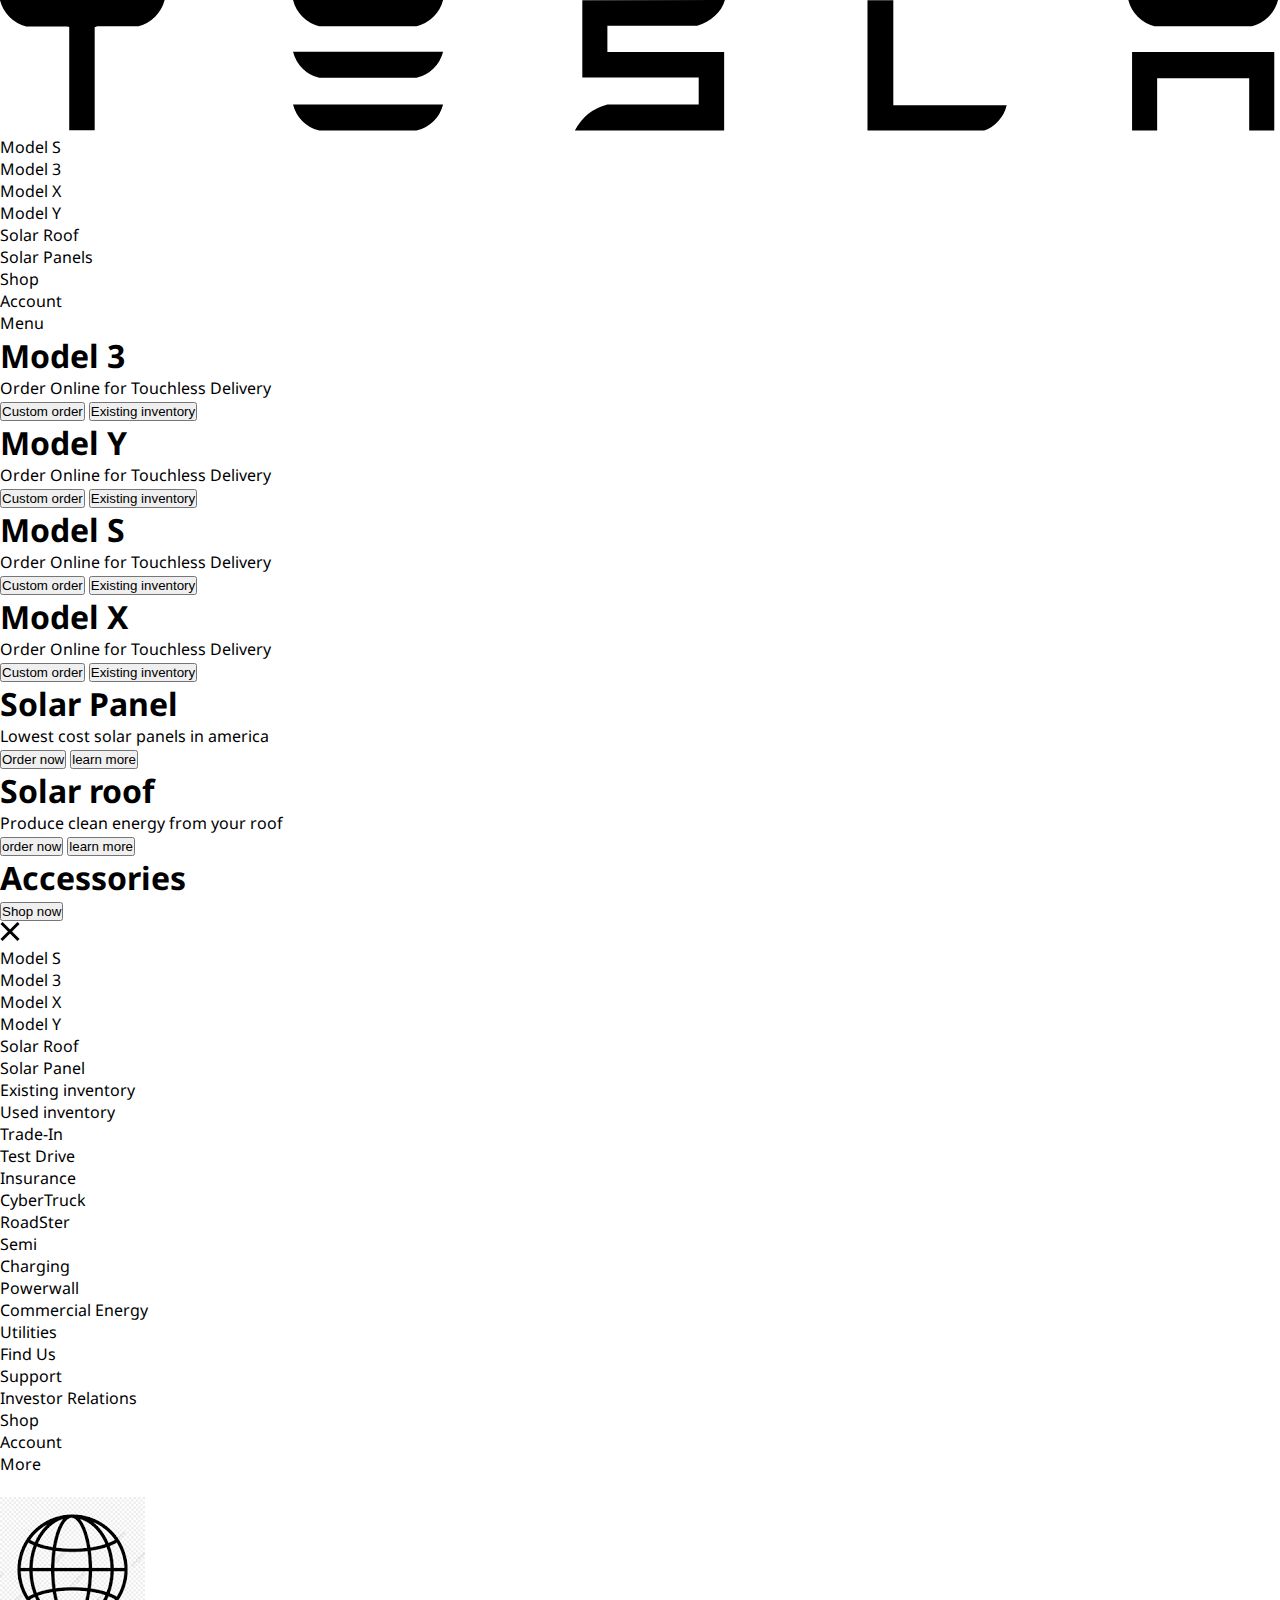
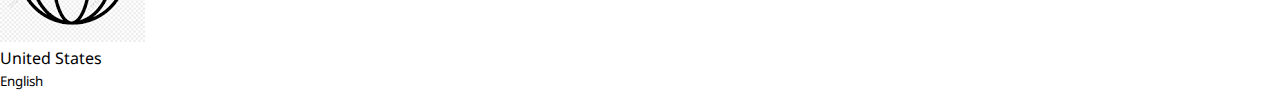
==== index.html @ 88a49493 "updated to include model s anchor tag and webpage" ====
<!DOCTYPE html>
<html lang="en">
<head>
    <meta charset="UTF-8">
    <meta http-equiv="X-UA-Compatible" content="IE=edge">
    <meta name="viewport" content="width=device-width, initial-scale=1.0">
    <link rel="icon" type="image/jpeg" sizes="32x32" href="./images/download.jpeg">
    <link rel="stylesheet" href="style.css">
    <title>Telsa Clone</title>
</head>
<body>
    <article class="container">
        <header class="navContainer">
            <svg viewBox="0 0 342 35" xmlns="http://www.w3.org/2000/svg"><path d="M0 .1a9.7 9.7 0 007 7h11l.5.1v27.6h6.8V7.3L26 7h11a9.8 9.8 0 007-7H0zm238.6 0h-6.8v34.8H263a9.7 9.7 0 006-6.8h-30.3V0zm-52.3 6.8c3.6-1 6.6-3.8 7.4-6.9l-38.1.1v20.6h31.1v7.2h-24.4a13.6 13.6 0 00-8.7 7h39.9v-21h-31.2v-7h24zm116.2 28h6.7v-14h24.6v14h6.7v-21h-38zM85.3 7h26a9.6 9.6 0 007.1-7H78.3a9.6 9.6 0 007 7zm0 13.8h26a9.6 9.6 0 007.1-7H78.3a9.6 9.6 0 007 7zm0 14.1h26a9.6 9.6 0 007.1-7H78.3a9.6 9.6 0 007 7zM308.5 7h26a9.6 9.6 0 007-7h-40a9.6 9.6 0 007 7z" fill="currentColor"></path></svg>
            <ul class="centerNav">
                <li class="forDesktop"><a href="indexModels.html">Model S</a></li>
                <li class="forDesktop"><a href="">Model 3</a></li>
                <li class="forDesktop"><a href="">Model X</a></li>
                <li class="forDesktop"><a href="">Model Y</a></li>
                <li class="forDesktop"><a href="">Solar Roof</a></li>
                <li class="forDesktop"><a href="">Solar Panels</a></li>
            </ul>
            <ul class="lastNav">
                <li class="forDesktop"><a href="">Shop</a></li>
                <li class="forDesktop"><a href="">Account</a></li>
                <li class="navLast">Menu</li>
            </ul>
        </header>
        <main class="sectionContainer">
            <section class="bg bg-model-3">
                <h1>Model 3</h1>
                <p>Order Online for <a href="delivery">Touchless Delivery</a></p>
                <dvi class="buttonSection">
                    <a href="order"><button class="firstBtn">Custom order</button></a>
                    <a href="inventory"><button>Existing inventory</button></a>
                </dvi>
            </section>
            <section class="bg bg-model-y">
                <h1>Model Y</h1>
                <p>Order Online for <a href="delivery">Touchless Delivery</a></p>
                <dvi class="buttonSection">
                    <a href="order"><button class="firstBtn">Custom order</button></a>
                    <a href="inventory"><button>Existing inventory</button></a>
                </dvi>
            </section>
            <section class="bg bg-model-s">
                <h1>Model S</h1>
                <p>Order Online for <a href="delivery">Touchless Delivery</a></p>
                <dvi class="buttonSection">
                    <a href="order"><button class="firstBtn">Custom order</button></a>
                    <a href="inventory"><button>Existing inventory</button></a>
                </dvi>
            </section>
            <section class="bg bg-model-x">
                <h1>Model X</h1>
                <p>Order Online for <a href="delivery">Touchless Delivery</a></p>
                <dvi class="buttonSection">
                    <a href="order"><button class="firstBtn">Custom order</button></a>
                    <a href="inventory"><button>Existing inventory</button></a>
                </dvi>
            </section>
            <section class="bg bg-4">
                <h1>Solar Panel</h1>
                <p>Lowest cost solar panels in america</p>
                <dvi class="buttonSection">
                    <a href="order"><button class="firstBtn">Order now</button></a>
                    <a href="inventory"><button>learn more</button></a>
                </dvi>
            </section>
            <section class="bg bg-5">
                <h1>Solar roof </h1>
                <p>Produce clean energy from your roof</p>
                <dvi class="buttonSection">
                    <a href="order"><button class="firstBtn">order now</button></a>
                    <a href="inventory"><button>learn more</button></a>
                </dvi>
            </section>
            <section class="bg bg-6">
                <h1>Accessories</h1>
                <dvi class="buttonSection">
                    <a href="inventory"><button>Shop now</button></a>
                </dvi>
            </section>
        </main>
        <div class="modal">
            <main>
                <div class="svgContainer">
                    <svg class="close" xmlns="http://www.w3.org/2000/svg" width="20" height="21"><g fill="black" fill-rule="evenodd"><path d="M2.575.954l16.97 16.97-2.12 2.122L.455 3.076z"/><path d="M.454 17.925L17.424.955l2.122 2.12-16.97 16.97z"/></g></svg>
                </div>
                
                <ul>
                    <li class="forMobile"><a href="">Model S</a></li>
                    <li class="forMobile"><a href="">Model 3</a></li>
                    <li class="forMobile"><a href="">Model X</a></li>
                    <li class="forMobile"><a href="">Model Y</a></li>
                    <li class="forMobile"><a href="">Solar Roof</a></li>
                    <li class="forMobile"><a href="">Solar Panel</a></li>
                    <li><a href="">Existing inventory</a></li>
                    <li><a href="">Used inventory</a></li>
                    <li><a href="">Trade-In</a></li>
                    <li><a href="">Test Drive</a></li>
                    <li><a href="">Insurance</a></li>
                    <li><a href="">CyberTruck</a></li>
                    <li><a href="">RoadSter</a></li>
                    <li><a href="">Semi</a></li>
                    <li><a href="">Charging</a></li>
                    <li><a href="">Powerwall</a></li>
                    <li><a href="">Commercial Energy</a></li>
                    <li><a href="">Utilities</a></li>
                    <li><a href="">Find Us</a></li>
                    <li><a href="">Support</a></li>
                    <li><a href="">Investor Relations</a></li>
                    <li class="forMobile"><a href="">Shop</a></li>
                    <li class="forMobile"><a href="">Account</a></li>
                    <li class="forMobile"><p>More</p><img src="" alt=""></li>
                    <li>
                        <a href="">
                            <img src="images/download (1).png" alt="globe">
                        </a>
                        <div>
                            <p>United States</p>
                            <small>English</small>
                        </div>
                    </li>
                </ul>
            </main>
        </div>
    </article>
    <script src="script.js"></script>
</body>
</html>
---- style.css ----
@import url('https://fonts.googleapis.com/css2?family=Alata&family=Amatic+SC:wght@400;700&family=Bai+Jamjuree:wght@400;600&family=Barlow+Semi+Condensed:wght@600;700&family=Barlow:wght@400;600&family=Be+Vietnam+Pro:wght@400;500;700&family=Big+Shoulders+Display:wght@700&family=Commissioner:wght@400;500;700&family=Fraunces:opsz,wght@9..144,700;9..144,900&family=Inter:wght@300;400;500;700&family=Josefin+Sans:wght@300;400;700&family=Karla:wght@400;700&family=Kumbh+Sans:wght@400;700&family=League+Spartan:wght@500;600;700&family=Lexend+Deca&family=Manrope:wght@500;600;700;800&family=Noto+Sans:wght@400;500;600;700&family=Open+Sans:wght@400;700&family=Outfit:wght@400;700;800&family=Overpass:wght@300;600&family=Poppins:wght@500;700&family=Public+Sans:wght@300;400;700&family=Raleway:wght@400;700&family=Red+Hat+Display:wght@500;700;900&family=Rubik:ital,wght@0,300;0,400;0,500;0,700;1,400&family=Space+Mono:wght@700&family=Ubuntu:wght@400;500;700&display=swap');
:root{
    --primary:rgb(36, 36, 36);
    --secondary:white;
    --tertiary:black;
    --bg:rgba(211, 211, 211, 0.72);
}
*{
    margin:0;
    padding: 0;
    box-sizing: border-box;
    /* overflow-y: hidden; */
}
a{
    text-decoration: none;
    color:var(--tertiary);
}
.container{
    margin: 0% auto;
    position: relative;
    font-family: 'Noto Sans', sans-serif;
    /* font-family: Gotham; */
}
li{
    list-style-type: none;
}
@media screen and (min-width:300px) and (max-width:1100px){
    .navContainer{
        display:flex;
        position: fixed;
        z-index: 3;
        width:100%;
        justify-content: space-between;
        align-items: center;
        flex-wrap: wrap;
        padding:20px;
    }
    .forDesktop{
        display: none;
    }
    .navContainer svg{
        width:120px;
    }
    ul li{
        font-weight: 600;
        padding:5px 10px;
        border-radius: 15px;
        margin:0 10px 0 0;
    }
    ul li:hover{
        background-color: var(--bg);
    }
    section{
        text-align: center;
        height: 100vh;
        padding:70px 0 0;
        position: relative;
        background-position: center;
        background-size: cover;
    }
    section h1{
        font-size: 40px;
        margin:10px;
    }
    section p{
        font-size: 19px;
    }
    section p a{
        border-bottom: 1px solid black;
    }
    .buttonSection{
        position: absolute;
        left:5%;
        width:90%;
        bottom: 70px;
        /* border:2px solid black; */
    }
    .bg-6 .buttonSection:last-child{
        width:60%;
    }
    .buttonSection button{
        font-size: 13px;
        font-weight: 700;
        text-transform: uppercase;
        padding: 15px;
        width:100%;
        margin:10px 0;
        border-radius: 50px;
        border:none;
        outline: none;
        color:var(--primary);
    }
    .buttonSection .firstBtn{
        background-color:var(--primary);
        color:white;
        animation: slideFromCenterLeft  linear 3s alternate;
    }
    .bg-model-3{
        background-image: url(images/M3-Homepage-Mobile-LHD.jpeg);
    }
    .bg-model-y{
        background-image: url(images/mobile2.jpeg);
    }
    .bg-model-s{
        background-image: url(images/Homepage-Model-S-Mobile-LHD.jpeg);
    }
    .bg-model-x{
        background-image: url(images/Homepage-Model-X-Mobile-LHD.jpeg);
    }
    .bg-4{
        background-image: url(images/_25-HP-SolarPanels-M.jpeg);
    }
    .bg-5{
        background-image: url(images/Homepage-SolarRoof-Mobile-Global.webp);
    }
    .bg-6{
        background-image: url(images/chargerm.jpeg);
        padding:70px 0 0;
    }
    .bg-6 .buttonSection{
        /* border:2px solid black; */
        left:25%;
        width:100%;
    }
    .modal{
        display: none;
        position: fixed;
        top:0;
        height: 100vh;
        width:100%;
        background-color: var(--primary);
        border:2px solid green;
        z-index:4;
    }
    .modal main{
        position: fixed;
        top:-20px;
        right:0px;
        scroll-behavior: smooth;
        overflow-y:scroll;
        height: 105vh;
        /* border:2px solid var(--tertiary); */
        background-color: var(--secondary);
        width:300px;
        padding:120px 15px 30px 30px;
    }
    .modal main .svgContainer{
        position: fixed;
        top:0;
        width:260px;
        height:100px;
        /* padding:0 0 0 20px; */
        /* border:2px solid black; */
        background-color: var(--secondary);
    }
    .modal main svg{
        position: absolute;
        right:10px;
        bottom: 45px;
        padding:0;
        /* border:2px solid black; */
        width:auto;
    }
    .modal .tds-icon{
        width:100px;
    }
    .modal li{
        margin:10px 0px;
        list-style: none;
    }
    .modal li:last-child{
        display: flex;
        justify-content:left;
        align-items: flex-start;
    }
    .modal li img{
        width:30px;
        margin: 0 10px 0 0;
    }
}
/* @media screen and (min-width:400px) {
    .modal main .svgContainer{
        width:60%;
    }
} */
/* @media screen and (min-width:500px) {
    .modal main .svgContainer{
        width:37%;
    }
}
@media screen and (min-width:700px) {
    .modal main .svgContainer{
        width:250px;
        border:2px solid black;
    }
} */
@media screen and (min-width:1300px) {
.navContainer{
    display: flex;
    justify-content: space-between;
    align-items: center;
    padding:20px 50px;
    position: fixed;
    width:100%;
    z-index: 3;
}
svg{
    width:10%;
}
ul li{
    list-style: none;
    border-radius: 15px;
    transition: background-color .2s ease-in;
    padding:7px 10px;
    font-weight: 600;
    cursor: pointer;
}
ul li a{
    margin:0 5px;
}
ul li:hover{
    background-color: var(--bg);
}
.centerNav{
    display: flex;
    justify-content: space-between;
    align-items: center;
}
.lastNav{
    display: flex;
    position: relative;
}
.lastNav li{
    margin:0 10px;
}


/* SECTIONS */
section{
    height:100vh;
    position: relative;
    top:0px;
    text-align: center;
    background-size: cover;
    background-repeat: no-repeat;
    width:100%;
    padding:50px 0 0;
    background-position: center;
}
.forMobile{
    display: none;
}

.bg-model-3{
    background-image: url(images/M3-Homepage-Desktop-LHD.jpeg);
}
.bg-model-y{
    background-image: url(images/Desktop-ModelY.jpeg);
}
.bg-model-s{
    background-image: url(images/Homepage-Model-S-Desktop-LHD.jpeg.crdownload);
}
.bg-model-x{
    background-image: url(images/Homepage-Model-X-Desktop-LHD.jpeg);
}
.bg-4{
    background-image: url(images/_25-HP-SolarPanels-D.jpeg);
}
.bg-5{
    background-image: url(images/Homepage-SolarRoof-Desktop-Global);
}
.bg-6{
    background-image: url(images/chargert.jpeg);
    padding:70px 0 0;
}
section h1{
    font-size: 40px;
    margin:10px 0 15px;
    animation: slideFromCenter linear 2s alternate;
}
section p{
    font-size: 20px;
    margin:0 0 10px;
    animation: slideFromCenter  linear 2.5s alternate;
}
section p a{
    text-decoration: none;
    border-bottom: 1px solid var(--tertiary);
    color:var(--tertiary);
}
section .buttonSection{
    position: absolute;
    bottom: 15%;
    left:30%;
    display: flex;
    justify-content: center;
    align-items: center;
}
section .buttonSection button{
    padding:15px  50px;
    /* width:100%; */
    font-size: 14px;
    text-transform: uppercase;
    border-radius: 50px;
    border:none;
    outline: none;
    color:var(--primary);
    font-weight: 700;
    letter-spacing: .1rem;
    cursor: pointer;
    animation: slideFromCenterRight  linear 3s alternate;
}
section .buttonSection .firstBtn{
    padding:15px 80px;
    margin:0 20px 0 0;
    background-color:var(--primary);
    color:white;
    animation: slideFromCenterLeft  linear 3s alternate;
}
.bg-6 .buttonSection{
    left:40%;
    bottom: 22%;
    /* border:2px solid black; */
}
.bg-6 .buttonSection button{
    background-color: var(--tertiary);
    color: var(--secondary);
    width:150%;
}
/* MODAL  */
.modal{
    display: none;
    position: fixed;
    top:0;
    right:0;
    background-color: rgba(0, 0, 0, 0.679);
    width:100%;
    height: 100vh;
    z-index: 4;
}
.modal main{
    position: fixed;
    top:-20px;
    right:0px;
    scroll-behavior: smooth;
    overflow-y:scroll;
    height: 110vh;
    /* border:2px solid var(--tertiary); */
    background-color: var(--secondary);
    width:300px;
    padding:120px 10px 30px;
}
.modal main .svgContainer{
    position: fixed;
    top:0;
    width:20%;
    height:100px;
    /* border:2px solid black; */
    background-color: var(--secondary);
}
.modal main svg{
    position: absolute;
    right:10px;
    bottom: 45px;
    padding:0;
    /* border:2px solid black; */
    width:auto;
}
.modal .tds-icon{
    width:100px;
}
.modal li{
    margin:10px 0px;
}
.modal li:last-child{
    display: flex;
    justify-content:left;
    align-items: flex-start;
}
.modal li img{
    width:30px;
    margin: 0 10px 0 0;
}

    /* ANIMATION */
@keyframes slideFromCenter{
    0%{
        position: relative;
        top:200px;
    }
    100%{
        position: relative;
        top:0px;
    }
}


@keyframes slideFromCenterLeft {
    0%{
        position: relative;
        left:-100px;
    }
    100%{
        position: relative;
        left:0;
    }
}

@keyframes slideFromCenterRight {
    0%{
        position: relative;
        left:100px;
    }
    100%{
        position: relative;
        left:0;
    }
}

/* CLASSLIST    */

.blurOnMenu{
    filter:blur(2px)
}

}
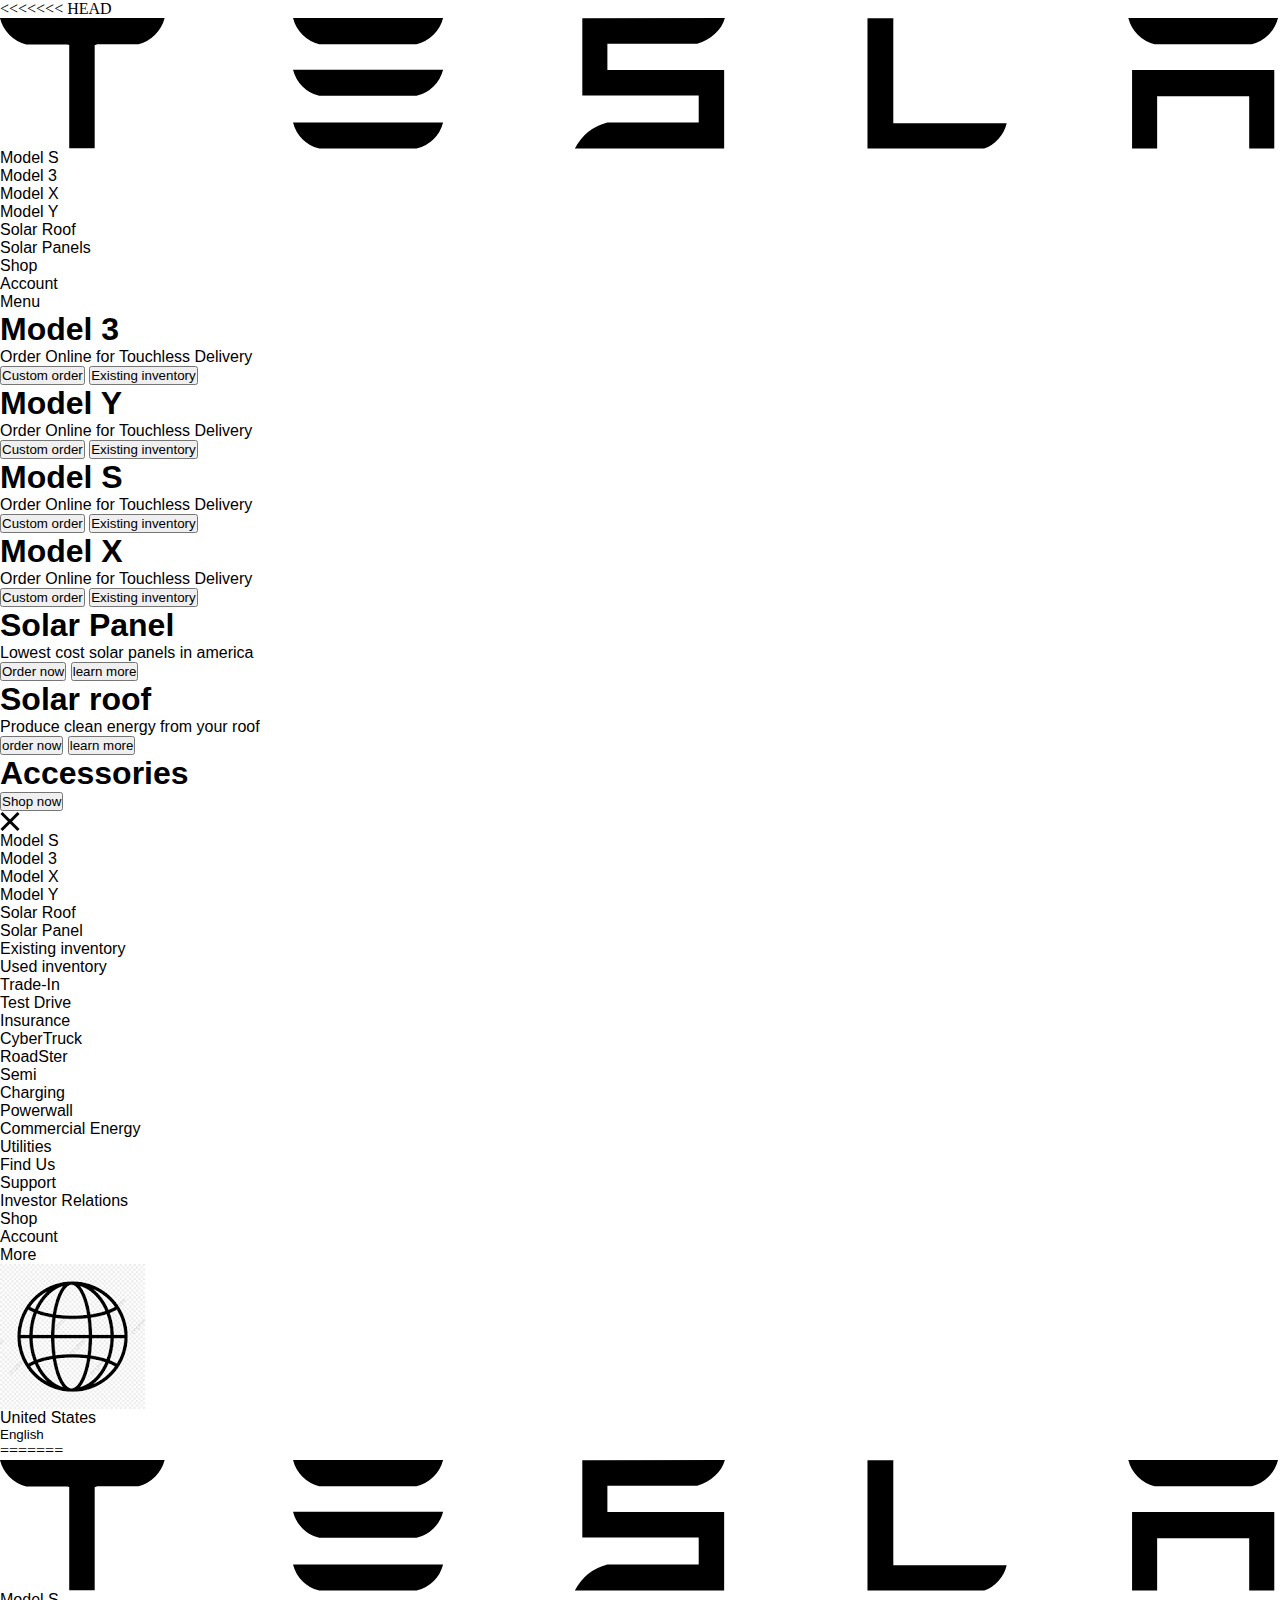
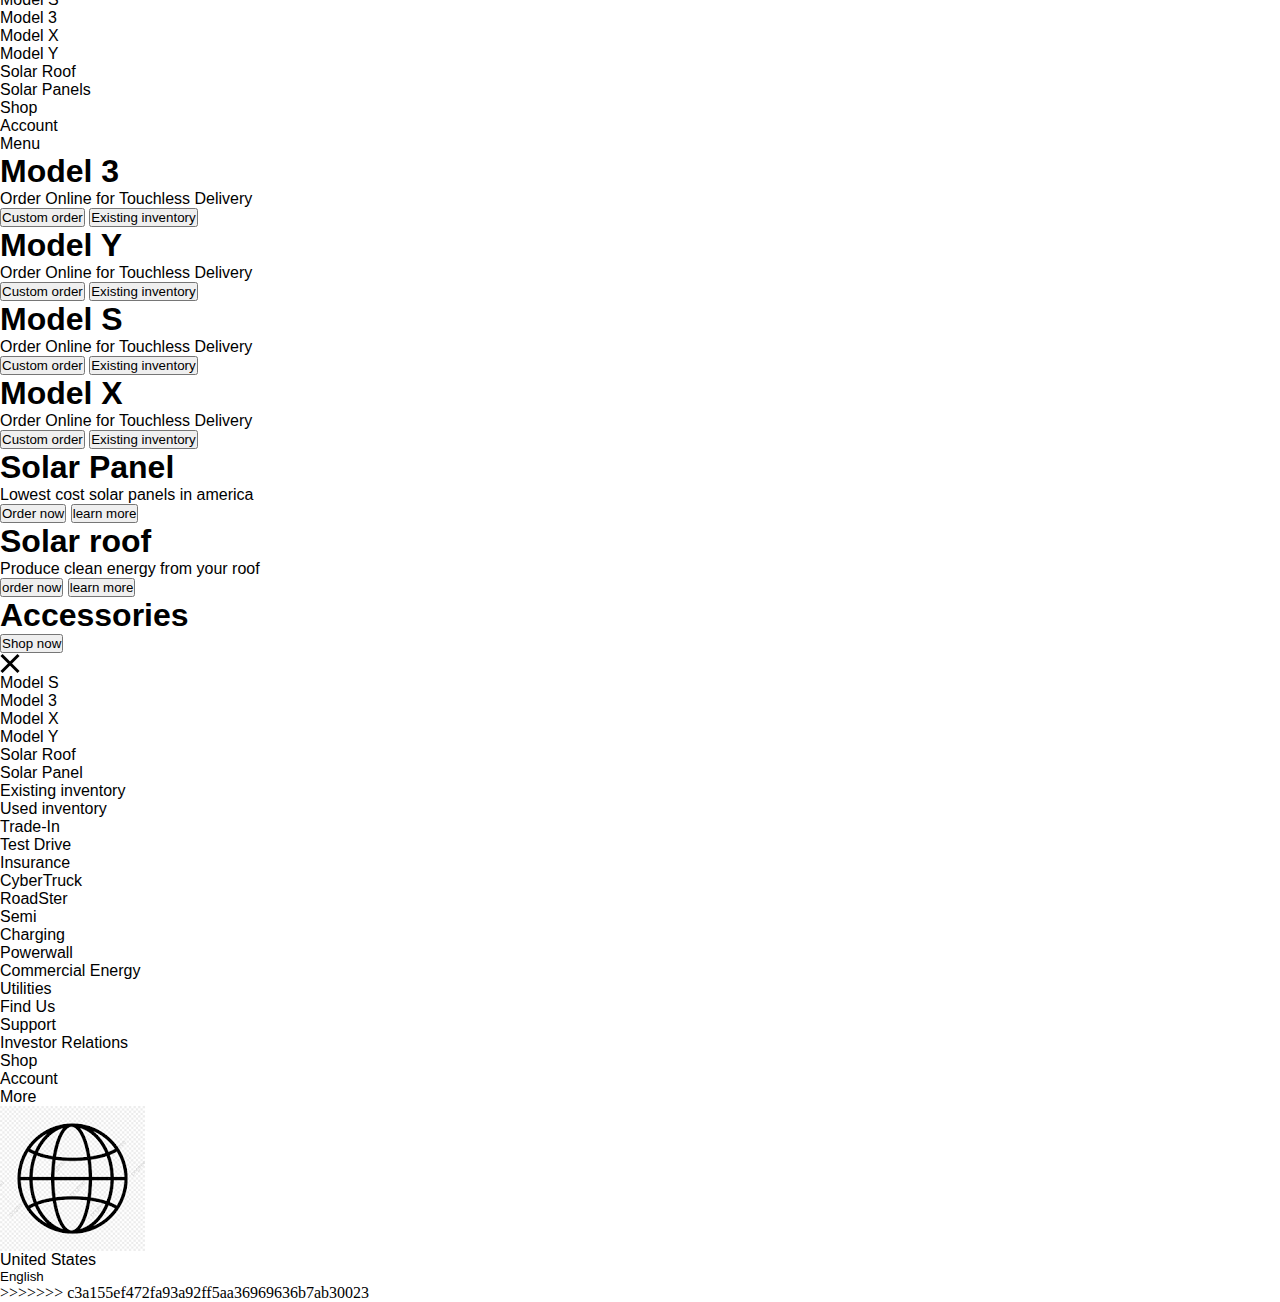
==== commit 2c06a53f: "Merge branch 'master' of https://github.com/Ericchuk/telsa-clone" ====
--- a/index.html
+++ b/index.html
@@ -1,3 +1,4 @@
+<<<<<<< HEAD
 <!DOCTYPE html>
 <html lang="en">
 <head>
@@ -89,7 +90,7 @@
                 </div>
                 
                 <ul>
-                    <li class="forMobile"><a href="">Model S</a></li>
+                    <li class="forMobile"><a href="indexModels.html">Model S</a></li>
                     <li class="forMobile"><a href="">Model 3</a></li>
                     <li class="forMobile"><a href="">Model X</a></li>
                     <li class="forMobile"><a href="">Model Y</a></li>
@@ -128,4 +129,136 @@
     </article>
     <script src="script.js"></script>
 </body>
+=======
+<!DOCTYPE html>
+<html lang="en">
+<head>
+    <meta charset="UTF-8">
+    <meta http-equiv="X-UA-Compatible" content="IE=edge">
+    <meta name="viewport" content="width=device-width, initial-scale=1.0">
+    <link rel="icon" type="image/jpeg" sizes="32x32" href="./images/download.jpeg">
+    <link rel="stylesheet" href="style.css">
+    <title>Telsa Clone</title>
+</head>
+<body>
+    <article class="container">
+        <header class="navContainer">
+            <svg viewBox="0 0 342 35" xmlns="http://www.w3.org/2000/svg"><path d="M0 .1a9.7 9.7 0 007 7h11l.5.1v27.6h6.8V7.3L26 7h11a9.8 9.8 0 007-7H0zm238.6 0h-6.8v34.8H263a9.7 9.7 0 006-6.8h-30.3V0zm-52.3 6.8c3.6-1 6.6-3.8 7.4-6.9l-38.1.1v20.6h31.1v7.2h-24.4a13.6 13.6 0 00-8.7 7h39.9v-21h-31.2v-7h24zm116.2 28h6.7v-14h24.6v14h6.7v-21h-38zM85.3 7h26a9.6 9.6 0 007.1-7H78.3a9.6 9.6 0 007 7zm0 13.8h26a9.6 9.6 0 007.1-7H78.3a9.6 9.6 0 007 7zm0 14.1h26a9.6 9.6 0 007.1-7H78.3a9.6 9.6 0 007 7zM308.5 7h26a9.6 9.6 0 007-7h-40a9.6 9.6 0 007 7z" fill="currentColor"></path></svg>
+            <ul class="centerNav">
+                <li class="forDesktop"><a href="indexModels.html">Model S</a></li>
+                <li class="forDesktop"><a href="">Model 3</a></li>
+                <li class="forDesktop"><a href="">Model X</a></li>
+                <li class="forDesktop"><a href="">Model Y</a></li>
+                <li class="forDesktop"><a href="">Solar Roof</a></li>
+                <li class="forDesktop"><a href="">Solar Panels</a></li>
+            </ul>
+            <ul class="lastNav">
+                <li class="forDesktop"><a href="">Shop</a></li>
+                <li class="forDesktop"><a href="">Account</a></li>
+                <li class="navLast">Menu</li>
+            </ul>
+        </header>
+        <main class="sectionContainer">
+            <section class="bg bg-model-3">
+                <h1>Model 3</h1>
+                <p>Order Online for <a href="delivery">Touchless Delivery</a></p>
+                <dvi class="buttonSection">
+                    <a href="order"><button class="firstBtn">Custom order</button></a>
+                    <a href="inventory"><button>Existing inventory</button></a>
+                </dvi>
+            </section>
+            <section class="bg bg-model-y">
+                <h1>Model Y</h1>
+                <p>Order Online for <a href="delivery">Touchless Delivery</a></p>
+                <dvi class="buttonSection">
+                    <a href="order"><button class="firstBtn">Custom order</button></a>
+                    <a href="inventory"><button>Existing inventory</button></a>
+                </dvi>
+            </section>
+            <section class="bg bg-model-s">
+                <h1>Model S</h1>
+                <p>Order Online for <a href="delivery">Touchless Delivery</a></p>
+                <dvi class="buttonSection">
+                    <a href="order"><button class="firstBtn">Custom order</button></a>
+                    <a href="inventory"><button>Existing inventory</button></a>
+                </dvi>
+            </section>
+            <section class="bg bg-model-x">
+                <h1>Model X</h1>
+                <p>Order Online for <a href="delivery">Touchless Delivery</a></p>
+                <dvi class="buttonSection">
+                    <a href="order"><button class="firstBtn">Custom order</button></a>
+                    <a href="inventory"><button>Existing inventory</button></a>
+                </dvi>
+            </section>
+            <section class="bg bg-4">
+                <h1>Solar Panel</h1>
+                <p>Lowest cost solar panels in america</p>
+                <dvi class="buttonSection">
+                    <a href="order"><button class="firstBtn">Order now</button></a>
+                    <a href="inventory"><button>learn more</button></a>
+                </dvi>
+            </section>
+            <section class="bg bg-5">
+                <h1>Solar roof </h1>
+                <p>Produce clean energy from your roof</p>
+                <dvi class="buttonSection">
+                    <a href="order"><button class="firstBtn">order now</button></a>
+                    <a href="inventory"><button>learn more</button></a>
+                </dvi>
+            </section>
+            <section class="bg bg-6">
+                <h1>Accessories</h1>
+                <dvi class="buttonSection">
+                    <a href="inventory"><button>Shop now</button></a>
+                </dvi>
+            </section>
+        </main>
+        <div class="modal">
+            <main>
+                <div class="svgContainer">
+                    <svg class="close" xmlns="http://www.w3.org/2000/svg" width="20" height="21"><g fill="black" fill-rule="evenodd"><path d="M2.575.954l16.97 16.97-2.12 2.122L.455 3.076z"/><path d="M.454 17.925L17.424.955l2.122 2.12-16.97 16.97z"/></g></svg>
+                </div>
+                
+                <ul>
+                    <li class="forMobile"><a href="indexModels.html">Model S</a></li>
+                    <li class="forMobile"><a href="">Model 3</a></li>
+                    <li class="forMobile"><a href="">Model X</a></li>
+                    <li class="forMobile"><a href="">Model Y</a></li>
+                    <li class="forMobile"><a href="">Solar Roof</a></li>
+                    <li class="forMobile"><a href="">Solar Panel</a></li>
+                    <li><a href="">Existing inventory</a></li>
+                    <li><a href="">Used inventory</a></li>
+                    <li><a href="">Trade-In</a></li>
+                    <li><a href="">Test Drive</a></li>
+                    <li><a href="">Insurance</a></li>
+                    <li><a href="">CyberTruck</a></li>
+                    <li><a href="">RoadSter</a></li>
+                    <li><a href="">Semi</a></li>
+                    <li><a href="">Charging</a></li>
+                    <li><a href="">Powerwall</a></li>
+                    <li><a href="">Commercial Energy</a></li>
+                    <li><a href="">Utilities</a></li>
+                    <li><a href="">Find Us</a></li>
+                    <li><a href="">Support</a></li>
+                    <li><a href="">Investor Relations</a></li>
+                    <li class="forMobile"><a href="">Shop</a></li>
+                    <li class="forMobile"><a href="">Account</a></li>
+                    <li class="forMobile"><p>More</p><img src="" alt=""></li>
+                    <li>
+                        <a href="">
+                            <img src="images/download (1).png" alt="globe">
+                        </a>
+                        <div>
+                            <p>United States</p>
+                            <small>English</small>
+                        </div>
+                    </li>
+                </ul>
+            </main>
+        </div>
+    </article>
+    <script src="script.js"></script>
+</body>
+>>>>>>> c3a155ef472fa93a92ff5aa36969636b7ab30023
 </html>--- a/style.css
+++ b/style.css
@@ -1,3 +1,4 @@
+<<<<<<< HEAD
 @import url('https://fonts.googleapis.com/css2?family=Alata&family=Amatic+SC:wght@400;700&family=Bai+Jamjuree:wght@400;600&family=Barlow+Semi+Condensed:wght@600;700&family=Barlow:wght@400;600&family=Be+Vietnam+Pro:wght@400;500;700&family=Big+Shoulders+Display:wght@700&family=Commissioner:wght@400;500;700&family=Fraunces:opsz,wght@9..144,700;9..144,900&family=Inter:wght@300;400;500;700&family=Josefin+Sans:wght@300;400;700&family=Karla:wght@400;700&family=Kumbh+Sans:wght@400;700&family=League+Spartan:wght@500;600;700&family=Lexend+Deca&family=Manrope:wght@500;600;700;800&family=Noto+Sans:wght@400;500;600;700&family=Open+Sans:wght@400;700&family=Outfit:wght@400;700;800&family=Overpass:wght@300;600&family=Poppins:wght@500;700&family=Public+Sans:wght@300;400;700&family=Raleway:wght@400;700&family=Red+Hat+Display:wght@500;700;900&family=Rubik:ital,wght@0,300;0,400;0,500;0,700;1,400&family=Space+Mono:wght@700&family=Ubuntu:wght@400;500;700&display=swap');
 :root{
     --primary:rgb(36, 36, 36);
@@ -423,4 +424,431 @@
     filter:blur(2px)
 }
 
+=======
+@import url('https://fonts.googleapis.com/css2?family=Alata&family=Amatic+SC:wght@400;700&family=Bai+Jamjuree:wght@400;600&family=Barlow+Semi+Condensed:wght@600;700&family=Barlow:wght@400;600&family=Be+Vietnam+Pro:wght@400;500;700&family=Big+Shoulders+Display:wght@700&family=Commissioner:wght@400;500;700&family=Fraunces:opsz,wght@9..144,700;9..144,900&family=Inter:wght@300;400;500;700&family=Josefin+Sans:wght@300;400;700&family=Karla:wght@400;700&family=Kumbh+Sans:wght@400;700&family=League+Spartan:wght@500;600;700&family=Lexend+Deca&family=Manrope:wght@500;600;700;800&family=Noto+Sans:wght@400;500;600;700&family=Open+Sans:wght@400;700&family=Outfit:wght@400;700;800&family=Overpass:wght@300;600&family=Poppins:wght@500;700&family=Public+Sans:wght@300;400;700&family=Raleway:wght@400;700&family=Red+Hat+Display:wght@500;700;900&family=Rubik:ital,wght@0,300;0,400;0,500;0,700;1,400&family=Space+Mono:wght@700&family=Ubuntu:wght@400;500;700&display=swap');
+:root{
+    --primary:rgb(36, 36, 36);
+    --secondary:white;
+    --tertiary:black;
+    --bg:rgba(211, 211, 211, 0.72);
+}
+*{
+    margin:0;
+    padding: 0;
+    box-sizing: border-box;
+    /* overflow-y: hidden; */
+}
+a{
+    text-decoration: none;
+    color:var(--tertiary);
+}
+.container{
+    margin: 0% auto;
+    position: relative;
+    font-family: 'Noto Sans', sans-serif;
+    /* font-family: Gotham; */
+}
+li{
+    list-style-type: none;
+}
+@media screen and (min-width:300px) and (max-width:1100px){
+    .navContainer{
+        display:flex;
+        position: fixed;
+        z-index: 3;
+        width:100%;
+        justify-content: space-between;
+        align-items: center;
+        flex-wrap: wrap;
+        padding:20px;
+    }
+    .forDesktop{
+        display: none;
+    }
+    .navContainer svg{
+        width:120px;
+    }
+    ul li{
+        font-weight: 600;
+        padding:5px 10px;
+        border-radius: 15px;
+        margin:0 10px 0 0;
+    }
+    ul li:hover{
+        background-color: var(--bg);
+    }
+    section{
+        text-align: center;
+        height: 100vh;
+        padding:70px 0 0;
+        position: relative;
+        background-position: center;
+        background-size: cover;
+    }
+    section h1{
+        font-size: 40px;
+        margin:10px;
+    }
+    section p{
+        font-size: 19px;
+    }
+    section p a{
+        border-bottom: 1px solid black;
+    }
+    .buttonSection{
+        position: absolute;
+        left:5%;
+        width:90%;
+        bottom: 70px;
+        /* border:2px solid black; */
+    }
+    .bg-6 .buttonSection:last-child{
+        width:60%;
+    }
+    .buttonSection button{
+        font-size: 13px;
+        font-weight: 700;
+        text-transform: uppercase;
+        padding: 15px;
+        width:100%;
+        margin:10px 0;
+        border-radius: 50px;
+        border:none;
+        outline: none;
+        color:var(--primary);
+    }
+    .buttonSection .firstBtn{
+        background-color:var(--primary);
+        color:white;
+        animation: slideFromCenterLeft  linear 3s alternate;
+    }
+    .bg-model-3{
+        background-image: url(images/M3-Homepage-Mobile-LHD.jpeg);
+    }
+    .bg-model-y{
+        background-image: url(images/mobile2.jpeg);
+    }
+    .bg-model-s{
+        background-image: url(images/Homepage-Model-S-Mobile-LHD.jpeg);
+    }
+    .bg-model-x{
+        background-image: url(images/Homepage-Model-X-Mobile-LHD.jpeg);
+    }
+    .bg-4{
+        background-image: url(images/_25-HP-SolarPanels-M.jpeg);
+    }
+    .bg-5{
+        background-image: url(images/Homepage-SolarRoof-Mobile-Global.webp);
+    }
+    .bg-6{
+        background-image: url(images/chargerm.jpeg);
+        padding:70px 0 0;
+    }
+    .bg-6 .buttonSection{
+        /* border:2px solid black; */
+        left:25%;
+        width:100%;
+    }
+    .modal{
+        display: none;
+        position: fixed;
+        top:0;
+        height: 100vh;
+        width:100%;
+        background-color: var(--primary);
+        border:2px solid green;
+        z-index:4;
+    }
+    .modal main{
+        position: fixed;
+        top:-20px;
+        right:0px;
+        scroll-behavior: smooth;
+        overflow-y:scroll;
+        height: 105vh;
+        /* border:2px solid var(--tertiary); */
+        background-color: var(--secondary);
+        width:300px;
+        padding:120px 15px 30px 30px;
+    }
+    .modal main .svgContainer{
+        position: fixed;
+        top:0;
+        width:260px;
+        height:100px;
+        /* padding:0 0 0 20px; */
+        /* border:2px solid black; */
+        background-color: var(--secondary);
+    }
+    .modal main svg{
+        position: absolute;
+        right:10px;
+        bottom: 45px;
+        padding:0;
+        /* border:2px solid black; */
+        width:auto;
+    }
+    .modal .tds-icon{
+        width:100px;
+    }
+    .modal li{
+        margin:10px 0px;
+        list-style: none;
+    }
+    .modal li:last-child{
+        display: flex;
+        justify-content:left;
+        align-items: flex-start;
+    }
+    .modal li img{
+        width:30px;
+        margin: 0 10px 0 0;
+    }
+}
+/* @media screen and (min-width:400px) {
+    .modal main .svgContainer{
+        width:60%;
+    }
+} */
+/* @media screen and (min-width:500px) {
+    .modal main .svgContainer{
+        width:37%;
+    }
+}
+@media screen and (min-width:700px) {
+    .modal main .svgContainer{
+        width:250px;
+        border:2px solid black;
+    }
+} */
+@media screen and (min-width:1300px) {
+.navContainer{
+    display: flex;
+    justify-content: space-between;
+    align-items: center;
+    padding:20px 50px;
+    position: fixed;
+    width:100%;
+    z-index: 3;
+}
+svg{
+    width:10%;
+}
+ul li{
+    list-style: none;
+    border-radius: 15px;
+    transition: background-color .2s ease-in;
+    padding:7px 10px;
+    font-weight: 600;
+    cursor: pointer;
+}
+ul li a{
+    margin:0 5px;
+}
+ul li:hover{
+    background-color: var(--bg);
+}
+.centerNav{
+    display: flex;
+    justify-content: space-between;
+    align-items: center;
+}
+.lastNav{
+    display: flex;
+    position: relative;
+}
+.lastNav li{
+    margin:0 10px;
+}
+
+
+/* SECTIONS */
+section{
+    height:100vh;
+    position: relative;
+    top:0px;
+    text-align: center;
+    background-size: cover;
+    background-repeat: no-repeat;
+    width:100%;
+    padding:50px 0 0;
+    background-position: center;
+}
+.forMobile{
+    display: none;
+}
+
+.bg-model-3{
+    background-image: url(images/M3-Homepage-Desktop-LHD.jpeg);
+}
+.bg-model-y{
+    background-image: url(images/Desktop-ModelY.jpeg);
+}
+.bg-model-s{
+    background-image: url(images/Homepage-Model-S-Desktop-LHD.jpeg.crdownload);
+}
+.bg-model-x{
+    background-image: url(images/Homepage-Model-X-Desktop-LHD.jpeg);
+}
+.bg-4{
+    background-image: url(images/_25-HP-SolarPanels-D.jpeg);
+}
+.bg-5{
+    background-image: url(images/Homepage-SolarRoof-Desktop-Global);
+}
+.bg-6{
+    background-image: url(images/chargert.jpeg);
+    padding:70px 0 0;
+}
+section h1{
+    font-size: 40px;
+    margin:10px 0 15px;
+    animation: slideFromCenter linear 2s alternate;
+}
+section p{
+    font-size: 20px;
+    margin:0 0 10px;
+    animation: slideFromCenter  linear 2.5s alternate;
+}
+section p a{
+    text-decoration: none;
+    border-bottom: 1px solid var(--tertiary);
+    color:var(--tertiary);
+}
+section .buttonSection{
+    position: absolute;
+    bottom: 15%;
+    left:30%;
+    display: flex;
+    justify-content: center;
+    align-items: center;
+}
+section .buttonSection button{
+    padding:15px  50px;
+    /* width:100%; */
+    font-size: 14px;
+    text-transform: uppercase;
+    border-radius: 50px;
+    border:none;
+    outline: none;
+    color:var(--primary);
+    font-weight: 700;
+    letter-spacing: .1rem;
+    cursor: pointer;
+    animation: slideFromCenterRight  linear 3s alternate;
+}
+section .buttonSection .firstBtn{
+    padding:15px 80px;
+    margin:0 20px 0 0;
+    background-color:var(--primary);
+    color:white;
+    animation: slideFromCenterLeft  linear 3s alternate;
+}
+.bg-6 .buttonSection{
+    left:40%;
+    bottom: 22%;
+    /* border:2px solid black; */
+}
+.bg-6 .buttonSection button{
+    background-color: var(--tertiary);
+    color: var(--secondary);
+    width:150%;
+}
+/* MODAL  */
+.modal{
+    display: none;
+    position: fixed;
+    top:0;
+    right:0;
+    background-color: rgba(0, 0, 0, 0.679);
+    width:100%;
+    height: 100vh;
+    z-index: 4;
+}
+.modal main{
+    position: fixed;
+    top:-20px;
+    right:0px;
+    scroll-behavior: smooth;
+    overflow-y:scroll;
+    height: 110vh;
+    /* border:2px solid var(--tertiary); */
+    background-color: var(--secondary);
+    width:300px;
+    padding:120px 10px 30px;
+}
+.modal main .svgContainer{
+    position: fixed;
+    top:0;
+    width:20%;
+    height:100px;
+    /* border:2px solid black; */
+    background-color: var(--secondary);
+}
+.modal main svg{
+    position: absolute;
+    right:10px;
+    bottom: 45px;
+    padding:0;
+    /* border:2px solid black; */
+    width:auto;
+}
+.modal .tds-icon{
+    width:100px;
+}
+.modal li{
+    margin:10px 0px;
+}
+.modal li:last-child{
+    display: flex;
+    justify-content:left;
+    align-items: flex-start;
+}
+.modal li img{
+    width:30px;
+    margin: 0 10px 0 0;
+}
+
+    /* ANIMATION */
+@keyframes slideFromCenter{
+    0%{
+        position: relative;
+        top:200px;
+    }
+    100%{
+        position: relative;
+        top:0px;
+    }
+}
+
+
+@keyframes slideFromCenterLeft {
+    0%{
+        position: relative;
+        left:-100px;
+    }
+    100%{
+        position: relative;
+        left:0;
+    }
+}
+
+@keyframes slideFromCenterRight {
+    0%{
+        position: relative;
+        left:100px;
+    }
+    100%{
+        position: relative;
+        left:0;
+    }
+}
+
+/* CLASSLIST    */
+
+.blurOnMenu{
+    filter:blur(2px)
+}
+
+>>>>>>> c3a155ef472fa93a92ff5aa36969636b7ab30023
 }--- a/style.css
+++ b/style.css
@@ -1,3 +1,4 @@
+<<<<<<< HEAD
 @import url('https://fonts.googleapis.com/css2?family=Alata&family=Amatic+SC:wght@400;700&family=Bai+Jamjuree:wght@400;600&family=Barlow+Semi+Condensed:wght@600;700&family=Barlow:wght@400;600&family=Be+Vietnam+Pro:wght@400;500;700&family=Big+Shoulders+Display:wght@700&family=Commissioner:wght@400;500;700&family=Fraunces:opsz,wght@9..144,700;9..144,900&family=Inter:wght@300;400;500;700&family=Josefin+Sans:wght@300;400;700&family=Karla:wght@400;700&family=Kumbh+Sans:wght@400;700&family=League+Spartan:wght@500;600;700&family=Lexend+Deca&family=Manrope:wght@500;600;700;800&family=Noto+Sans:wght@400;500;600;700&family=Open+Sans:wght@400;700&family=Outfit:wght@400;700;800&family=Overpass:wght@300;600&family=Poppins:wght@500;700&family=Public+Sans:wght@300;400;700&family=Raleway:wght@400;700&family=Red+Hat+Display:wght@500;700;900&family=Rubik:ital,wght@0,300;0,400;0,500;0,700;1,400&family=Space+Mono:wght@700&family=Ubuntu:wght@400;500;700&display=swap');
 :root{
     --primary:rgb(36, 36, 36);
@@ -423,4 +424,431 @@
     filter:blur(2px)
 }
 
+=======
+@import url('https://fonts.googleapis.com/css2?family=Alata&family=Amatic+SC:wght@400;700&family=Bai+Jamjuree:wght@400;600&family=Barlow+Semi+Condensed:wght@600;700&family=Barlow:wght@400;600&family=Be+Vietnam+Pro:wght@400;500;700&family=Big+Shoulders+Display:wght@700&family=Commissioner:wght@400;500;700&family=Fraunces:opsz,wght@9..144,700;9..144,900&family=Inter:wght@300;400;500;700&family=Josefin+Sans:wght@300;400;700&family=Karla:wght@400;700&family=Kumbh+Sans:wght@400;700&family=League+Spartan:wght@500;600;700&family=Lexend+Deca&family=Manrope:wght@500;600;700;800&family=Noto+Sans:wght@400;500;600;700&family=Open+Sans:wght@400;700&family=Outfit:wght@400;700;800&family=Overpass:wght@300;600&family=Poppins:wght@500;700&family=Public+Sans:wght@300;400;700&family=Raleway:wght@400;700&family=Red+Hat+Display:wght@500;700;900&family=Rubik:ital,wght@0,300;0,400;0,500;0,700;1,400&family=Space+Mono:wght@700&family=Ubuntu:wght@400;500;700&display=swap');
+:root{
+    --primary:rgb(36, 36, 36);
+    --secondary:white;
+    --tertiary:black;
+    --bg:rgba(211, 211, 211, 0.72);
+}
+*{
+    margin:0;
+    padding: 0;
+    box-sizing: border-box;
+    /* overflow-y: hidden; */
+}
+a{
+    text-decoration: none;
+    color:var(--tertiary);
+}
+.container{
+    margin: 0% auto;
+    position: relative;
+    font-family: 'Noto Sans', sans-serif;
+    /* font-family: Gotham; */
+}
+li{
+    list-style-type: none;
+}
+@media screen and (min-width:300px) and (max-width:1100px){
+    .navContainer{
+        display:flex;
+        position: fixed;
+        z-index: 3;
+        width:100%;
+        justify-content: space-between;
+        align-items: center;
+        flex-wrap: wrap;
+        padding:20px;
+    }
+    .forDesktop{
+        display: none;
+    }
+    .navContainer svg{
+        width:120px;
+    }
+    ul li{
+        font-weight: 600;
+        padding:5px 10px;
+        border-radius: 15px;
+        margin:0 10px 0 0;
+    }
+    ul li:hover{
+        background-color: var(--bg);
+    }
+    section{
+        text-align: center;
+        height: 100vh;
+        padding:70px 0 0;
+        position: relative;
+        background-position: center;
+        background-size: cover;
+    }
+    section h1{
+        font-size: 40px;
+        margin:10px;
+    }
+    section p{
+        font-size: 19px;
+    }
+    section p a{
+        border-bottom: 1px solid black;
+    }
+    .buttonSection{
+        position: absolute;
+        left:5%;
+        width:90%;
+        bottom: 70px;
+        /* border:2px solid black; */
+    }
+    .bg-6 .buttonSection:last-child{
+        width:60%;
+    }
+    .buttonSection button{
+        font-size: 13px;
+        font-weight: 700;
+        text-transform: uppercase;
+        padding: 15px;
+        width:100%;
+        margin:10px 0;
+        border-radius: 50px;
+        border:none;
+        outline: none;
+        color:var(--primary);
+    }
+    .buttonSection .firstBtn{
+        background-color:var(--primary);
+        color:white;
+        animation: slideFromCenterLeft  linear 3s alternate;
+    }
+    .bg-model-3{
+        background-image: url(images/M3-Homepage-Mobile-LHD.jpeg);
+    }
+    .bg-model-y{
+        background-image: url(images/mobile2.jpeg);
+    }
+    .bg-model-s{
+        background-image: url(images/Homepage-Model-S-Mobile-LHD.jpeg);
+    }
+    .bg-model-x{
+        background-image: url(images/Homepage-Model-X-Mobile-LHD.jpeg);
+    }
+    .bg-4{
+        background-image: url(images/_25-HP-SolarPanels-M.jpeg);
+    }
+    .bg-5{
+        background-image: url(images/Homepage-SolarRoof-Mobile-Global.webp);
+    }
+    .bg-6{
+        background-image: url(images/chargerm.jpeg);
+        padding:70px 0 0;
+    }
+    .bg-6 .buttonSection{
+        /* border:2px solid black; */
+        left:25%;
+        width:100%;
+    }
+    .modal{
+        display: none;
+        position: fixed;
+        top:0;
+        height: 100vh;
+        width:100%;
+        background-color: var(--primary);
+        border:2px solid green;
+        z-index:4;
+    }
+    .modal main{
+        position: fixed;
+        top:-20px;
+        right:0px;
+        scroll-behavior: smooth;
+        overflow-y:scroll;
+        height: 105vh;
+        /* border:2px solid var(--tertiary); */
+        background-color: var(--secondary);
+        width:300px;
+        padding:120px 15px 30px 30px;
+    }
+    .modal main .svgContainer{
+        position: fixed;
+        top:0;
+        width:260px;
+        height:100px;
+        /* padding:0 0 0 20px; */
+        /* border:2px solid black; */
+        background-color: var(--secondary);
+    }
+    .modal main svg{
+        position: absolute;
+        right:10px;
+        bottom: 45px;
+        padding:0;
+        /* border:2px solid black; */
+        width:auto;
+    }
+    .modal .tds-icon{
+        width:100px;
+    }
+    .modal li{
+        margin:10px 0px;
+        list-style: none;
+    }
+    .modal li:last-child{
+        display: flex;
+        justify-content:left;
+        align-items: flex-start;
+    }
+    .modal li img{
+        width:30px;
+        margin: 0 10px 0 0;
+    }
+}
+/* @media screen and (min-width:400px) {
+    .modal main .svgContainer{
+        width:60%;
+    }
+} */
+/* @media screen and (min-width:500px) {
+    .modal main .svgContainer{
+        width:37%;
+    }
+}
+@media screen and (min-width:700px) {
+    .modal main .svgContainer{
+        width:250px;
+        border:2px solid black;
+    }
+} */
+@media screen and (min-width:1300px) {
+.navContainer{
+    display: flex;
+    justify-content: space-between;
+    align-items: center;
+    padding:20px 50px;
+    position: fixed;
+    width:100%;
+    z-index: 3;
+}
+svg{
+    width:10%;
+}
+ul li{
+    list-style: none;
+    border-radius: 15px;
+    transition: background-color .2s ease-in;
+    padding:7px 10px;
+    font-weight: 600;
+    cursor: pointer;
+}
+ul li a{
+    margin:0 5px;
+}
+ul li:hover{
+    background-color: var(--bg);
+}
+.centerNav{
+    display: flex;
+    justify-content: space-between;
+    align-items: center;
+}
+.lastNav{
+    display: flex;
+    position: relative;
+}
+.lastNav li{
+    margin:0 10px;
+}
+
+
+/* SECTIONS */
+section{
+    height:100vh;
+    position: relative;
+    top:0px;
+    text-align: center;
+    background-size: cover;
+    background-repeat: no-repeat;
+    width:100%;
+    padding:50px 0 0;
+    background-position: center;
+}
+.forMobile{
+    display: none;
+}
+
+.bg-model-3{
+    background-image: url(images/M3-Homepage-Desktop-LHD.jpeg);
+}
+.bg-model-y{
+    background-image: url(images/Desktop-ModelY.jpeg);
+}
+.bg-model-s{
+    background-image: url(images/Homepage-Model-S-Desktop-LHD.jpeg.crdownload);
+}
+.bg-model-x{
+    background-image: url(images/Homepage-Model-X-Desktop-LHD.jpeg);
+}
+.bg-4{
+    background-image: url(images/_25-HP-SolarPanels-D.jpeg);
+}
+.bg-5{
+    background-image: url(images/Homepage-SolarRoof-Desktop-Global);
+}
+.bg-6{
+    background-image: url(images/chargert.jpeg);
+    padding:70px 0 0;
+}
+section h1{
+    font-size: 40px;
+    margin:10px 0 15px;
+    animation: slideFromCenter linear 2s alternate;
+}
+section p{
+    font-size: 20px;
+    margin:0 0 10px;
+    animation: slideFromCenter  linear 2.5s alternate;
+}
+section p a{
+    text-decoration: none;
+    border-bottom: 1px solid var(--tertiary);
+    color:var(--tertiary);
+}
+section .buttonSection{
+    position: absolute;
+    bottom: 15%;
+    left:30%;
+    display: flex;
+    justify-content: center;
+    align-items: center;
+}
+section .buttonSection button{
+    padding:15px  50px;
+    /* width:100%; */
+    font-size: 14px;
+    text-transform: uppercase;
+    border-radius: 50px;
+    border:none;
+    outline: none;
+    color:var(--primary);
+    font-weight: 700;
+    letter-spacing: .1rem;
+    cursor: pointer;
+    animation: slideFromCenterRight  linear 3s alternate;
+}
+section .buttonSection .firstBtn{
+    padding:15px 80px;
+    margin:0 20px 0 0;
+    background-color:var(--primary);
+    color:white;
+    animation: slideFromCenterLeft  linear 3s alternate;
+}
+.bg-6 .buttonSection{
+    left:40%;
+    bottom: 22%;
+    /* border:2px solid black; */
+}
+.bg-6 .buttonSection button{
+    background-color: var(--tertiary);
+    color: var(--secondary);
+    width:150%;
+}
+/* MODAL  */
+.modal{
+    display: none;
+    position: fixed;
+    top:0;
+    right:0;
+    background-color: rgba(0, 0, 0, 0.679);
+    width:100%;
+    height: 100vh;
+    z-index: 4;
+}
+.modal main{
+    position: fixed;
+    top:-20px;
+    right:0px;
+    scroll-behavior: smooth;
+    overflow-y:scroll;
+    height: 110vh;
+    /* border:2px solid var(--tertiary); */
+    background-color: var(--secondary);
+    width:300px;
+    padding:120px 10px 30px;
+}
+.modal main .svgContainer{
+    position: fixed;
+    top:0;
+    width:20%;
+    height:100px;
+    /* border:2px solid black; */
+    background-color: var(--secondary);
+}
+.modal main svg{
+    position: absolute;
+    right:10px;
+    bottom: 45px;
+    padding:0;
+    /* border:2px solid black; */
+    width:auto;
+}
+.modal .tds-icon{
+    width:100px;
+}
+.modal li{
+    margin:10px 0px;
+}
+.modal li:last-child{
+    display: flex;
+    justify-content:left;
+    align-items: flex-start;
+}
+.modal li img{
+    width:30px;
+    margin: 0 10px 0 0;
+}
+
+    /* ANIMATION */
+@keyframes slideFromCenter{
+    0%{
+        position: relative;
+        top:200px;
+    }
+    100%{
+        position: relative;
+        top:0px;
+    }
+}
+
+
+@keyframes slideFromCenterLeft {
+    0%{
+        position: relative;
+        left:-100px;
+    }
+    100%{
+        position: relative;
+        left:0;
+    }
+}
+
+@keyframes slideFromCenterRight {
+    0%{
+        position: relative;
+        left:100px;
+    }
+    100%{
+        position: relative;
+        left:0;
+    }
+}
+
+/* CLASSLIST    */
+
+.blurOnMenu{
+    filter:blur(2px)
+}
+
+>>>>>>> c3a155ef472fa93a92ff5aa36969636b7ab30023
 }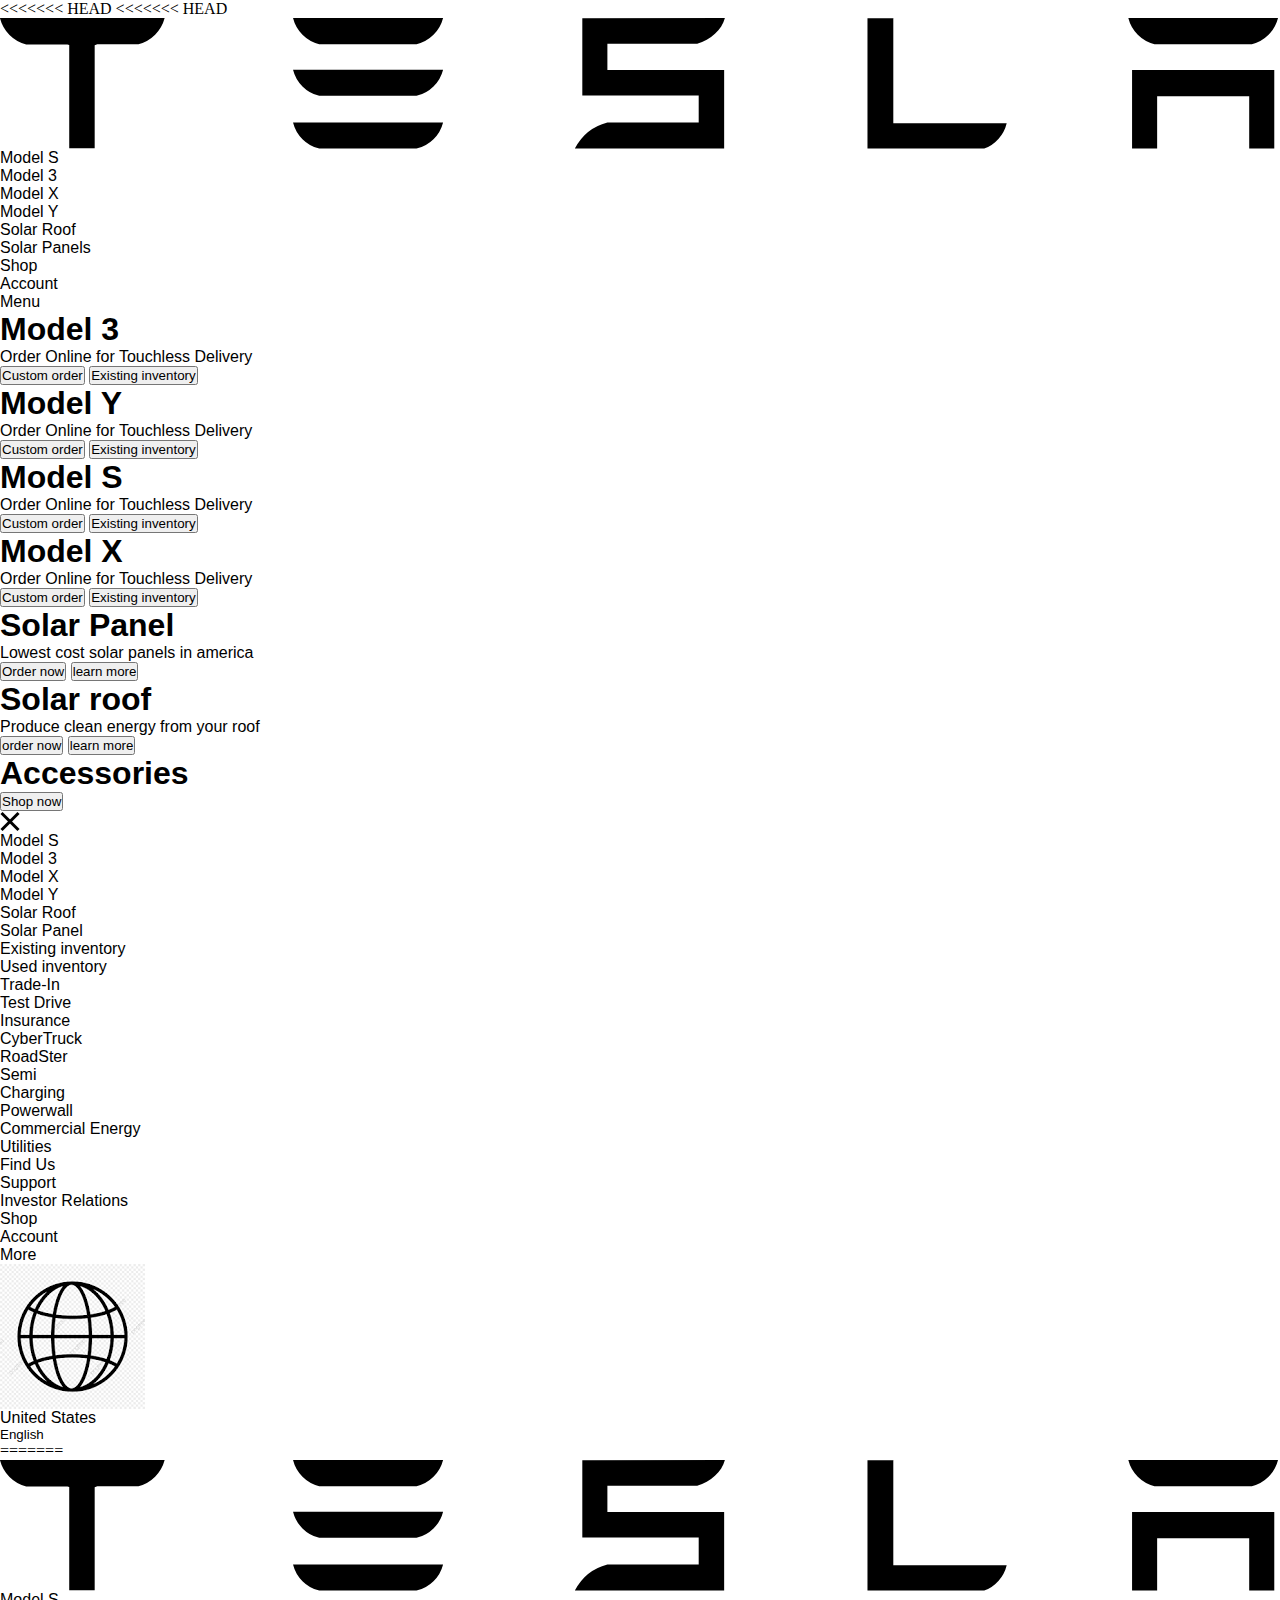
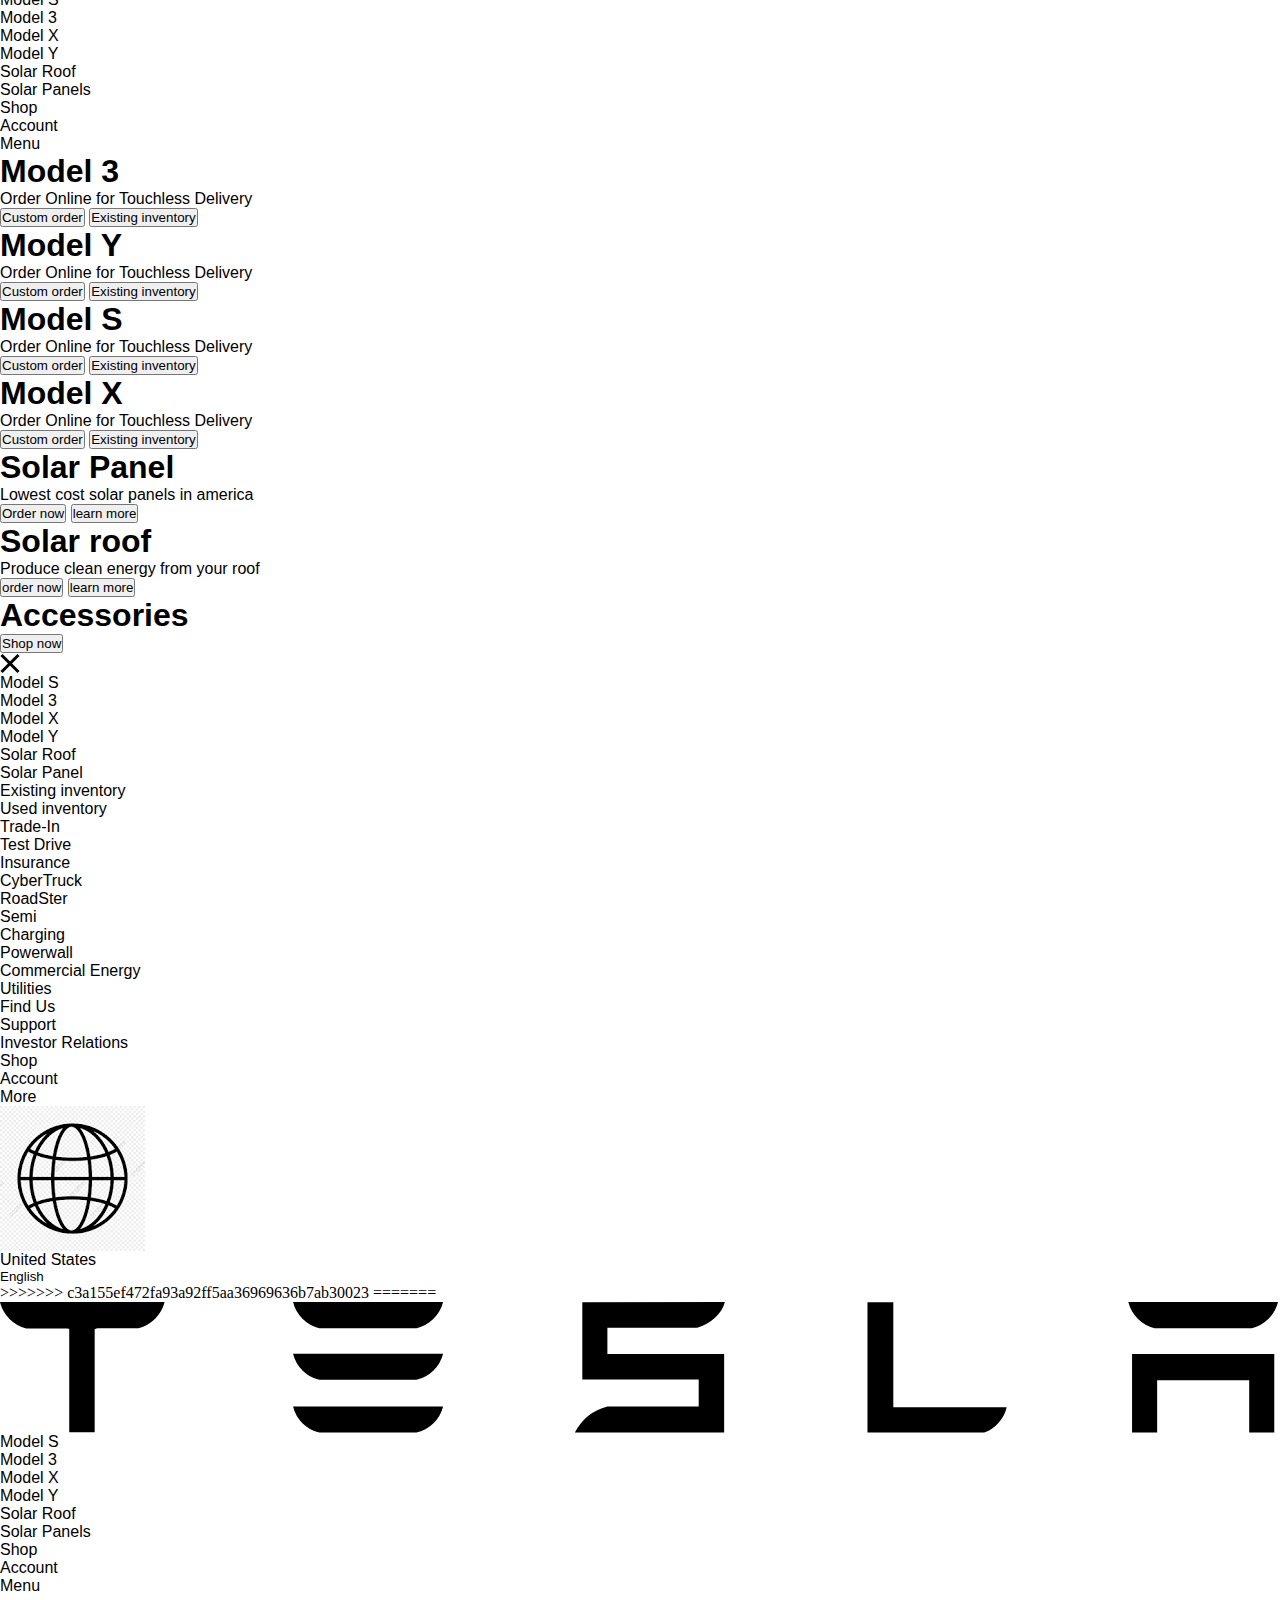
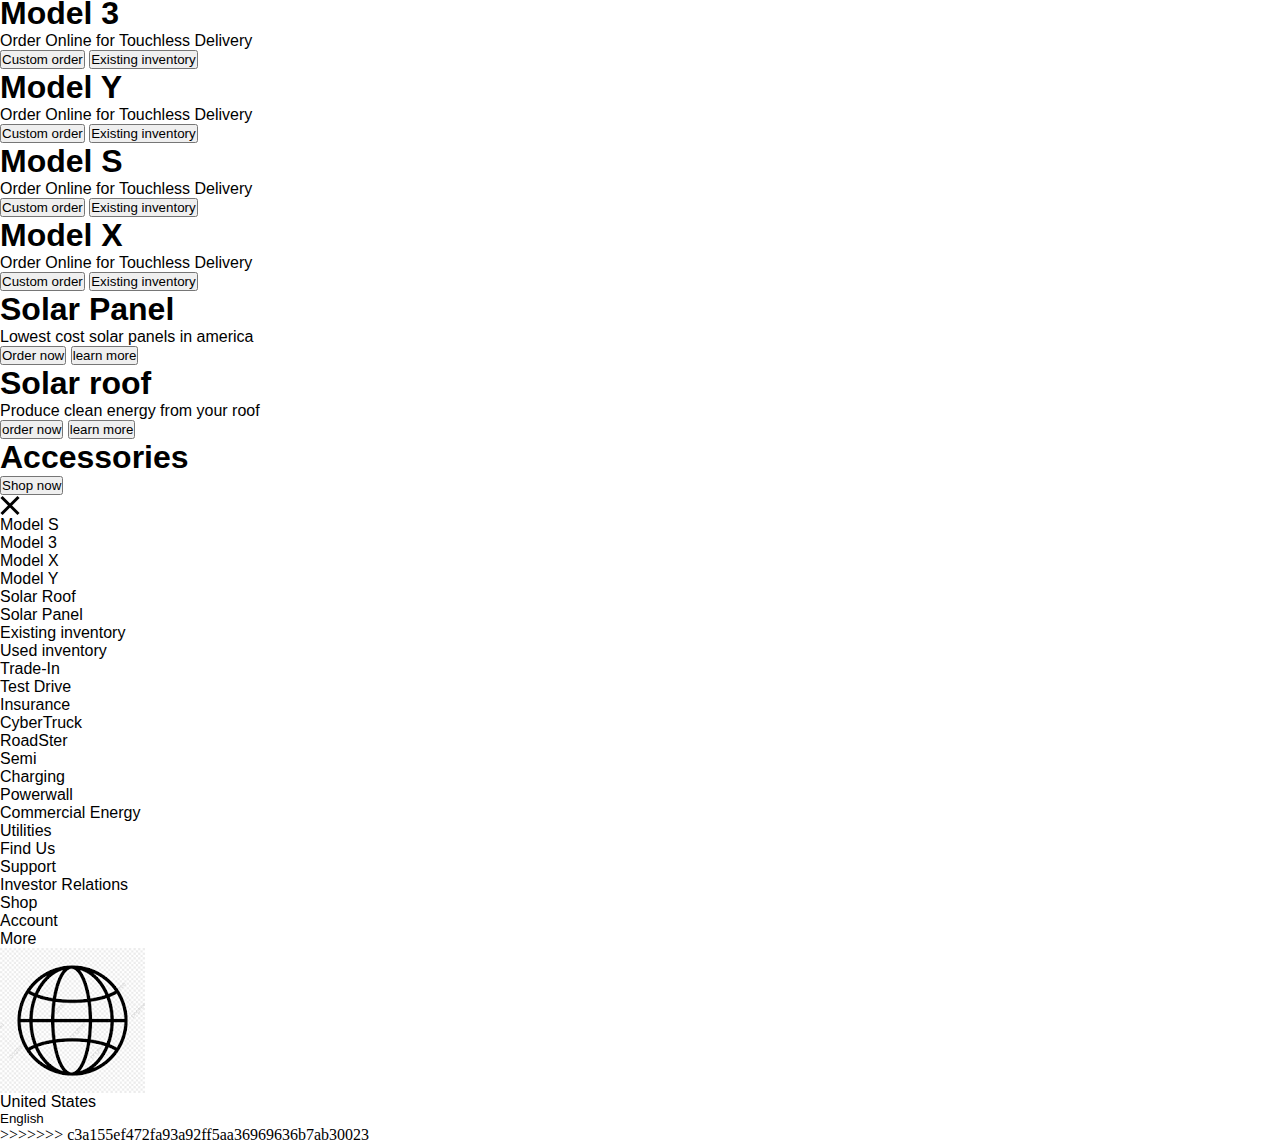
==== commit 57da0cbb: "Merge branch 'master' of https://github.com/Ericchuk/telsa-clone" ====
--- a/index.html
+++ b/index.html
@@ -1,3 +1,4 @@
+<<<<<<< HEAD
 <<<<<<< HEAD
 <!DOCTYPE html>
 <html lang="en">
@@ -261,4 +262,136 @@
     <script src="script.js"></script>
 </body>
 >>>>>>> c3a155ef472fa93a92ff5aa36969636b7ab30023
+=======
+<!DOCTYPE html>
+<html lang="en">
+<head>
+    <meta charset="UTF-8">
+    <meta http-equiv="X-UA-Compatible" content="IE=edge">
+    <meta name="viewport" content="width=device-width, initial-scale=1.0">
+    <link rel="icon" type="image/jpeg" sizes="32x32" href="./images/download.jpeg">
+    <link rel="stylesheet" href="style.css">
+    <title>Telsa Clone</title>
+</head>
+<body>
+    <article class="container">
+        <header class="navContainer">
+            <svg viewBox="0 0 342 35" xmlns="http://www.w3.org/2000/svg"><path d="M0 .1a9.7 9.7 0 007 7h11l.5.1v27.6h6.8V7.3L26 7h11a9.8 9.8 0 007-7H0zm238.6 0h-6.8v34.8H263a9.7 9.7 0 006-6.8h-30.3V0zm-52.3 6.8c3.6-1 6.6-3.8 7.4-6.9l-38.1.1v20.6h31.1v7.2h-24.4a13.6 13.6 0 00-8.7 7h39.9v-21h-31.2v-7h24zm116.2 28h6.7v-14h24.6v14h6.7v-21h-38zM85.3 7h26a9.6 9.6 0 007.1-7H78.3a9.6 9.6 0 007 7zm0 13.8h26a9.6 9.6 0 007.1-7H78.3a9.6 9.6 0 007 7zm0 14.1h26a9.6 9.6 0 007.1-7H78.3a9.6 9.6 0 007 7zM308.5 7h26a9.6 9.6 0 007-7h-40a9.6 9.6 0 007 7z" fill="currentColor"></path></svg>
+            <ul class="centerNav">
+                <li class="forDesktop"><a href="indexModels.html">Model S</a></li>
+                <li class="forDesktop"><a href="">Model 3</a></li>
+                <li class="forDesktop"><a href="">Model X</a></li>
+                <li class="forDesktop"><a href="">Model Y</a></li>
+                <li class="forDesktop"><a href="">Solar Roof</a></li>
+                <li class="forDesktop"><a href="">Solar Panels</a></li>
+            </ul>
+            <ul class="lastNav">
+                <li class="forDesktop"><a href="">Shop</a></li>
+                <li class="forDesktop"><a href="">Account</a></li>
+                <li class="navLast">Menu</li>
+            </ul>
+        </header>
+        <main class="sectionContainer">
+            <section class="bg bg-model-3">
+                <h1>Model 3</h1>
+                <p>Order Online for <a href="delivery">Touchless Delivery</a></p>
+                <dvi class="buttonSection">
+                    <a href="order"><button class="firstBtn">Custom order</button></a>
+                    <a href="inventory"><button>Existing inventory</button></a>
+                </dvi>
+            </section>
+            <section class="bg bg-model-y">
+                <h1>Model Y</h1>
+                <p>Order Online for <a href="delivery">Touchless Delivery</a></p>
+                <dvi class="buttonSection">
+                    <a href="order"><button class="firstBtn">Custom order</button></a>
+                    <a href="inventory"><button>Existing inventory</button></a>
+                </dvi>
+            </section>
+            <section class="bg bg-model-s">
+                <h1>Model S</h1>
+                <p>Order Online for <a href="delivery">Touchless Delivery</a></p>
+                <dvi class="buttonSection">
+                    <a href="order"><button class="firstBtn">Custom order</button></a>
+                    <a href="inventory"><button>Existing inventory</button></a>
+                </dvi>
+            </section>
+            <section class="bg bg-model-x">
+                <h1>Model X</h1>
+                <p>Order Online for <a href="delivery">Touchless Delivery</a></p>
+                <dvi class="buttonSection">
+                    <a href="order"><button class="firstBtn">Custom order</button></a>
+                    <a href="inventory"><button>Existing inventory</button></a>
+                </dvi>
+            </section>
+            <section class="bg bg-4">
+                <h1>Solar Panel</h1>
+                <p>Lowest cost solar panels in america</p>
+                <dvi class="buttonSection">
+                    <a href="order"><button class="firstBtn">Order now</button></a>
+                    <a href="inventory"><button>learn more</button></a>
+                </dvi>
+            </section>
+            <section class="bg bg-5">
+                <h1>Solar roof </h1>
+                <p>Produce clean energy from your roof</p>
+                <dvi class="buttonSection">
+                    <a href="order"><button class="firstBtn">order now</button></a>
+                    <a href="inventory"><button>learn more</button></a>
+                </dvi>
+            </section>
+            <section class="bg bg-6">
+                <h1>Accessories</h1>
+                <dvi class="buttonSection">
+                    <a href="inventory"><button>Shop now</button></a>
+                </dvi>
+            </section>
+        </main>
+        <div class="modal">
+            <main>
+                <div class="svgContainer">
+                    <svg class="close" xmlns="http://www.w3.org/2000/svg" width="20" height="21"><g fill="black" fill-rule="evenodd"><path d="M2.575.954l16.97 16.97-2.12 2.122L.455 3.076z"/><path d="M.454 17.925L17.424.955l2.122 2.12-16.97 16.97z"/></g></svg>
+                </div>
+                
+                <ul>
+                    <li class="forMobile"><a href="indexModels.html">Model S</a></li>
+                    <li class="forMobile"><a href="">Model 3</a></li>
+                    <li class="forMobile"><a href="">Model X</a></li>
+                    <li class="forMobile"><a href="">Model Y</a></li>
+                    <li class="forMobile"><a href="">Solar Roof</a></li>
+                    <li class="forMobile"><a href="">Solar Panel</a></li>
+                    <li><a href="">Existing inventory</a></li>
+                    <li><a href="">Used inventory</a></li>
+                    <li><a href="">Trade-In</a></li>
+                    <li><a href="">Test Drive</a></li>
+                    <li><a href="">Insurance</a></li>
+                    <li><a href="">CyberTruck</a></li>
+                    <li><a href="">RoadSter</a></li>
+                    <li><a href="">Semi</a></li>
+                    <li><a href="">Charging</a></li>
+                    <li><a href="">Powerwall</a></li>
+                    <li><a href="">Commercial Energy</a></li>
+                    <li><a href="">Utilities</a></li>
+                    <li><a href="">Find Us</a></li>
+                    <li><a href="">Support</a></li>
+                    <li><a href="">Investor Relations</a></li>
+                    <li class="forMobile"><a href="">Shop</a></li>
+                    <li class="forMobile"><a href="">Account</a></li>
+                    <li class="forMobile"><p>More</p><img src="" alt=""></li>
+                    <li>
+                        <a href="">
+                            <img src="images/download (1).png" alt="globe">
+                        </a>
+                        <div>
+                            <p>United States</p>
+                            <small>English</small>
+                        </div>
+                    </li>
+                </ul>
+            </main>
+        </div>
+    </article>
+    <script src="script.js"></script>
+</body>
+>>>>>>> c3a155ef472fa93a92ff5aa36969636b7ab30023
 </html>--- a/style.css
+++ b/style.css
@@ -1,3 +1,4 @@
+<<<<<<< HEAD
 <<<<<<< HEAD
 @import url('https://fonts.googleapis.com/css2?family=Alata&family=Amatic+SC:wght@400;700&family=Bai+Jamjuree:wght@400;600&family=Barlow+Semi+Condensed:wght@600;700&family=Barlow:wght@400;600&family=Be+Vietnam+Pro:wght@400;500;700&family=Big+Shoulders+Display:wght@700&family=Commissioner:wght@400;500;700&family=Fraunces:opsz,wght@9..144,700;9..144,900&family=Inter:wght@300;400;500;700&family=Josefin+Sans:wght@300;400;700&family=Karla:wght@400;700&family=Kumbh+Sans:wght@400;700&family=League+Spartan:wght@500;600;700&family=Lexend+Deca&family=Manrope:wght@500;600;700;800&family=Noto+Sans:wght@400;500;600;700&family=Open+Sans:wght@400;700&family=Outfit:wght@400;700;800&family=Overpass:wght@300;600&family=Poppins:wght@500;700&family=Public+Sans:wght@300;400;700&family=Raleway:wght@400;700&family=Red+Hat+Display:wght@500;700;900&family=Rubik:ital,wght@0,300;0,400;0,500;0,700;1,400&family=Space+Mono:wght@700&family=Ubuntu:wght@400;500;700&display=swap');
 :root{
@@ -851,4 +852,431 @@
 }
 
 >>>>>>> c3a155ef472fa93a92ff5aa36969636b7ab30023
+=======
+@import url('https://fonts.googleapis.com/css2?family=Alata&family=Amatic+SC:wght@400;700&family=Bai+Jamjuree:wght@400;600&family=Barlow+Semi+Condensed:wght@600;700&family=Barlow:wght@400;600&family=Be+Vietnam+Pro:wght@400;500;700&family=Big+Shoulders+Display:wght@700&family=Commissioner:wght@400;500;700&family=Fraunces:opsz,wght@9..144,700;9..144,900&family=Inter:wght@300;400;500;700&family=Josefin+Sans:wght@300;400;700&family=Karla:wght@400;700&family=Kumbh+Sans:wght@400;700&family=League+Spartan:wght@500;600;700&family=Lexend+Deca&family=Manrope:wght@500;600;700;800&family=Noto+Sans:wght@400;500;600;700&family=Open+Sans:wght@400;700&family=Outfit:wght@400;700;800&family=Overpass:wght@300;600&family=Poppins:wght@500;700&family=Public+Sans:wght@300;400;700&family=Raleway:wght@400;700&family=Red+Hat+Display:wght@500;700;900&family=Rubik:ital,wght@0,300;0,400;0,500;0,700;1,400&family=Space+Mono:wght@700&family=Ubuntu:wght@400;500;700&display=swap');
+:root{
+    --primary:rgb(36, 36, 36);
+    --secondary:white;
+    --tertiary:black;
+    --bg:rgba(211, 211, 211, 0.72);
+}
+*{
+    margin:0;
+    padding: 0;
+    box-sizing: border-box;
+    /* overflow-y: hidden; */
+}
+a{
+    text-decoration: none;
+    color:var(--tertiary);
+}
+.container{
+    margin: 0% auto;
+    position: relative;
+    font-family: 'Noto Sans', sans-serif;
+    /* font-family: Gotham; */
+}
+li{
+    list-style-type: none;
+}
+@media screen and (min-width:300px) and (max-width:1100px){
+    .navContainer{
+        display:flex;
+        position: fixed;
+        z-index: 3;
+        width:100%;
+        justify-content: space-between;
+        align-items: center;
+        flex-wrap: wrap;
+        padding:20px;
+    }
+    .forDesktop{
+        display: none;
+    }
+    .navContainer svg{
+        width:120px;
+    }
+    ul li{
+        font-weight: 600;
+        padding:5px 10px;
+        border-radius: 15px;
+        margin:0 10px 0 0;
+    }
+    ul li:hover{
+        background-color: var(--bg);
+    }
+    section{
+        text-align: center;
+        height: 100vh;
+        padding:70px 0 0;
+        position: relative;
+        background-position: center;
+        background-size: cover;
+    }
+    section h1{
+        font-size: 40px;
+        margin:10px;
+    }
+    section p{
+        font-size: 19px;
+    }
+    section p a{
+        border-bottom: 1px solid black;
+    }
+    .buttonSection{
+        position: absolute;
+        left:5%;
+        width:90%;
+        bottom: 70px;
+        /* border:2px solid black; */
+    }
+    .bg-6 .buttonSection:last-child{
+        width:60%;
+    }
+    .buttonSection button{
+        font-size: 13px;
+        font-weight: 700;
+        text-transform: uppercase;
+        padding: 15px;
+        width:100%;
+        margin:10px 0;
+        border-radius: 50px;
+        border:none;
+        outline: none;
+        color:var(--primary);
+    }
+    .buttonSection .firstBtn{
+        background-color:var(--primary);
+        color:white;
+        animation: slideFromCenterLeft  linear 3s alternate;
+    }
+    .bg-model-3{
+        background-image: url(images/M3-Homepage-Mobile-LHD.jpeg);
+    }
+    .bg-model-y{
+        background-image: url(images/mobile2.jpeg);
+    }
+    .bg-model-s{
+        background-image: url(images/Homepage-Model-S-Mobile-LHD.jpeg);
+    }
+    .bg-model-x{
+        background-image: url(images/Homepage-Model-X-Mobile-LHD.jpeg);
+    }
+    .bg-4{
+        background-image: url(images/_25-HP-SolarPanels-M.jpeg);
+    }
+    .bg-5{
+        background-image: url(images/Homepage-SolarRoof-Mobile-Global.webp);
+    }
+    .bg-6{
+        background-image: url(images/chargerm.jpeg);
+        padding:70px 0 0;
+    }
+    .bg-6 .buttonSection{
+        /* border:2px solid black; */
+        left:25%;
+        width:100%;
+    }
+    .modal{
+        display: none;
+        position: fixed;
+        top:0;
+        height: 100vh;
+        width:100%;
+        background-color: var(--primary);
+        border:2px solid green;
+        z-index:4;
+    }
+    .modal main{
+        position: fixed;
+        top:-20px;
+        right:0px;
+        scroll-behavior: smooth;
+        overflow-y:scroll;
+        height: 105vh;
+        /* border:2px solid var(--tertiary); */
+        background-color: var(--secondary);
+        width:300px;
+        padding:120px 15px 30px 30px;
+    }
+    .modal main .svgContainer{
+        position: fixed;
+        top:0;
+        width:260px;
+        height:100px;
+        /* padding:0 0 0 20px; */
+        /* border:2px solid black; */
+        background-color: var(--secondary);
+    }
+    .modal main svg{
+        position: absolute;
+        right:10px;
+        bottom: 45px;
+        padding:0;
+        /* border:2px solid black; */
+        width:auto;
+    }
+    .modal .tds-icon{
+        width:100px;
+    }
+    .modal li{
+        margin:10px 0px;
+        list-style: none;
+    }
+    .modal li:last-child{
+        display: flex;
+        justify-content:left;
+        align-items: flex-start;
+    }
+    .modal li img{
+        width:30px;
+        margin: 0 10px 0 0;
+    }
+}
+/* @media screen and (min-width:400px) {
+    .modal main .svgContainer{
+        width:60%;
+    }
+} */
+/* @media screen and (min-width:500px) {
+    .modal main .svgContainer{
+        width:37%;
+    }
+}
+@media screen and (min-width:700px) {
+    .modal main .svgContainer{
+        width:250px;
+        border:2px solid black;
+    }
+} */
+@media screen and (min-width:1300px) {
+.navContainer{
+    display: flex;
+    justify-content: space-between;
+    align-items: center;
+    padding:20px 50px;
+    position: fixed;
+    width:100%;
+    z-index: 3;
+}
+svg{
+    width:10%;
+}
+ul li{
+    list-style: none;
+    border-radius: 15px;
+    transition: background-color .2s ease-in;
+    padding:7px 10px;
+    font-weight: 600;
+    cursor: pointer;
+}
+ul li a{
+    margin:0 5px;
+}
+ul li:hover{
+    background-color: var(--bg);
+}
+.centerNav{
+    display: flex;
+    justify-content: space-between;
+    align-items: center;
+}
+.lastNav{
+    display: flex;
+    position: relative;
+}
+.lastNav li{
+    margin:0 10px;
+}
+
+
+/* SECTIONS */
+section{
+    height:100vh;
+    position: relative;
+    top:0px;
+    text-align: center;
+    background-size: cover;
+    background-repeat: no-repeat;
+    width:100%;
+    padding:50px 0 0;
+    background-position: center;
+}
+.forMobile{
+    display: none;
+}
+
+.bg-model-3{
+    background-image: url(images/M3-Homepage-Desktop-LHD.jpeg);
+}
+.bg-model-y{
+    background-image: url(images/Desktop-ModelY.jpeg);
+}
+.bg-model-s{
+    background-image: url(images/Homepage-Model-S-Desktop-LHD.jpeg.crdownload);
+}
+.bg-model-x{
+    background-image: url(images/Homepage-Model-X-Desktop-LHD.jpeg);
+}
+.bg-4{
+    background-image: url(images/_25-HP-SolarPanels-D.jpeg);
+}
+.bg-5{
+    background-image: url(images/Homepage-SolarRoof-Desktop-Global);
+}
+.bg-6{
+    background-image: url(images/chargert.jpeg);
+    padding:70px 0 0;
+}
+section h1{
+    font-size: 40px;
+    margin:10px 0 15px;
+    animation: slideFromCenter linear 2s alternate;
+}
+section p{
+    font-size: 20px;
+    margin:0 0 10px;
+    animation: slideFromCenter  linear 2.5s alternate;
+}
+section p a{
+    text-decoration: none;
+    border-bottom: 1px solid var(--tertiary);
+    color:var(--tertiary);
+}
+section .buttonSection{
+    position: absolute;
+    bottom: 15%;
+    left:30%;
+    display: flex;
+    justify-content: center;
+    align-items: center;
+}
+section .buttonSection button{
+    padding:15px  50px;
+    /* width:100%; */
+    font-size: 14px;
+    text-transform: uppercase;
+    border-radius: 50px;
+    border:none;
+    outline: none;
+    color:var(--primary);
+    font-weight: 700;
+    letter-spacing: .1rem;
+    cursor: pointer;
+    animation: slideFromCenterRight  linear 3s alternate;
+}
+section .buttonSection .firstBtn{
+    padding:15px 80px;
+    margin:0 20px 0 0;
+    background-color:var(--primary);
+    color:white;
+    animation: slideFromCenterLeft  linear 3s alternate;
+}
+.bg-6 .buttonSection{
+    left:40%;
+    bottom: 22%;
+    /* border:2px solid black; */
+}
+.bg-6 .buttonSection button{
+    background-color: var(--tertiary);
+    color: var(--secondary);
+    width:150%;
+}
+/* MODAL  */
+.modal{
+    display: none;
+    position: fixed;
+    top:0;
+    right:0;
+    background-color: rgba(0, 0, 0, 0.679);
+    width:100%;
+    height: 100vh;
+    z-index: 4;
+}
+.modal main{
+    position: fixed;
+    top:-20px;
+    right:0px;
+    scroll-behavior: smooth;
+    overflow-y:scroll;
+    height: 110vh;
+    /* border:2px solid var(--tertiary); */
+    background-color: var(--secondary);
+    width:300px;
+    padding:120px 10px 30px;
+}
+.modal main .svgContainer{
+    position: fixed;
+    top:0;
+    width:20%;
+    height:100px;
+    /* border:2px solid black; */
+    background-color: var(--secondary);
+}
+.modal main svg{
+    position: absolute;
+    right:10px;
+    bottom: 45px;
+    padding:0;
+    /* border:2px solid black; */
+    width:auto;
+}
+.modal .tds-icon{
+    width:100px;
+}
+.modal li{
+    margin:10px 0px;
+}
+.modal li:last-child{
+    display: flex;
+    justify-content:left;
+    align-items: flex-start;
+}
+.modal li img{
+    width:30px;
+    margin: 0 10px 0 0;
+}
+
+    /* ANIMATION */
+@keyframes slideFromCenter{
+    0%{
+        position: relative;
+        top:200px;
+    }
+    100%{
+        position: relative;
+        top:0px;
+    }
+}
+
+
+@keyframes slideFromCenterLeft {
+    0%{
+        position: relative;
+        left:-100px;
+    }
+    100%{
+        position: relative;
+        left:0;
+    }
+}
+
+@keyframes slideFromCenterRight {
+    0%{
+        position: relative;
+        left:100px;
+    }
+    100%{
+        position: relative;
+        left:0;
+    }
+}
+
+/* CLASSLIST    */
+
+.blurOnMenu{
+    filter:blur(2px)
+}
+
+>>>>>>> c3a155ef472fa93a92ff5aa36969636b7ab30023
 }--- a/style.css
+++ b/style.css
@@ -1,3 +1,4 @@
+<<<<<<< HEAD
 <<<<<<< HEAD
 @import url('https://fonts.googleapis.com/css2?family=Alata&family=Amatic+SC:wght@400;700&family=Bai+Jamjuree:wght@400;600&family=Barlow+Semi+Condensed:wght@600;700&family=Barlow:wght@400;600&family=Be+Vietnam+Pro:wght@400;500;700&family=Big+Shoulders+Display:wght@700&family=Commissioner:wght@400;500;700&family=Fraunces:opsz,wght@9..144,700;9..144,900&family=Inter:wght@300;400;500;700&family=Josefin+Sans:wght@300;400;700&family=Karla:wght@400;700&family=Kumbh+Sans:wght@400;700&family=League+Spartan:wght@500;600;700&family=Lexend+Deca&family=Manrope:wght@500;600;700;800&family=Noto+Sans:wght@400;500;600;700&family=Open+Sans:wght@400;700&family=Outfit:wght@400;700;800&family=Overpass:wght@300;600&family=Poppins:wght@500;700&family=Public+Sans:wght@300;400;700&family=Raleway:wght@400;700&family=Red+Hat+Display:wght@500;700;900&family=Rubik:ital,wght@0,300;0,400;0,500;0,700;1,400&family=Space+Mono:wght@700&family=Ubuntu:wght@400;500;700&display=swap');
 :root{
@@ -851,4 +852,431 @@
 }
 
 >>>>>>> c3a155ef472fa93a92ff5aa36969636b7ab30023
+=======
+@import url('https://fonts.googleapis.com/css2?family=Alata&family=Amatic+SC:wght@400;700&family=Bai+Jamjuree:wght@400;600&family=Barlow+Semi+Condensed:wght@600;700&family=Barlow:wght@400;600&family=Be+Vietnam+Pro:wght@400;500;700&family=Big+Shoulders+Display:wght@700&family=Commissioner:wght@400;500;700&family=Fraunces:opsz,wght@9..144,700;9..144,900&family=Inter:wght@300;400;500;700&family=Josefin+Sans:wght@300;400;700&family=Karla:wght@400;700&family=Kumbh+Sans:wght@400;700&family=League+Spartan:wght@500;600;700&family=Lexend+Deca&family=Manrope:wght@500;600;700;800&family=Noto+Sans:wght@400;500;600;700&family=Open+Sans:wght@400;700&family=Outfit:wght@400;700;800&family=Overpass:wght@300;600&family=Poppins:wght@500;700&family=Public+Sans:wght@300;400;700&family=Raleway:wght@400;700&family=Red+Hat+Display:wght@500;700;900&family=Rubik:ital,wght@0,300;0,400;0,500;0,700;1,400&family=Space+Mono:wght@700&family=Ubuntu:wght@400;500;700&display=swap');
+:root{
+    --primary:rgb(36, 36, 36);
+    --secondary:white;
+    --tertiary:black;
+    --bg:rgba(211, 211, 211, 0.72);
+}
+*{
+    margin:0;
+    padding: 0;
+    box-sizing: border-box;
+    /* overflow-y: hidden; */
+}
+a{
+    text-decoration: none;
+    color:var(--tertiary);
+}
+.container{
+    margin: 0% auto;
+    position: relative;
+    font-family: 'Noto Sans', sans-serif;
+    /* font-family: Gotham; */
+}
+li{
+    list-style-type: none;
+}
+@media screen and (min-width:300px) and (max-width:1100px){
+    .navContainer{
+        display:flex;
+        position: fixed;
+        z-index: 3;
+        width:100%;
+        justify-content: space-between;
+        align-items: center;
+        flex-wrap: wrap;
+        padding:20px;
+    }
+    .forDesktop{
+        display: none;
+    }
+    .navContainer svg{
+        width:120px;
+    }
+    ul li{
+        font-weight: 600;
+        padding:5px 10px;
+        border-radius: 15px;
+        margin:0 10px 0 0;
+    }
+    ul li:hover{
+        background-color: var(--bg);
+    }
+    section{
+        text-align: center;
+        height: 100vh;
+        padding:70px 0 0;
+        position: relative;
+        background-position: center;
+        background-size: cover;
+    }
+    section h1{
+        font-size: 40px;
+        margin:10px;
+    }
+    section p{
+        font-size: 19px;
+    }
+    section p a{
+        border-bottom: 1px solid black;
+    }
+    .buttonSection{
+        position: absolute;
+        left:5%;
+        width:90%;
+        bottom: 70px;
+        /* border:2px solid black; */
+    }
+    .bg-6 .buttonSection:last-child{
+        width:60%;
+    }
+    .buttonSection button{
+        font-size: 13px;
+        font-weight: 700;
+        text-transform: uppercase;
+        padding: 15px;
+        width:100%;
+        margin:10px 0;
+        border-radius: 50px;
+        border:none;
+        outline: none;
+        color:var(--primary);
+    }
+    .buttonSection .firstBtn{
+        background-color:var(--primary);
+        color:white;
+        animation: slideFromCenterLeft  linear 3s alternate;
+    }
+    .bg-model-3{
+        background-image: url(images/M3-Homepage-Mobile-LHD.jpeg);
+    }
+    .bg-model-y{
+        background-image: url(images/mobile2.jpeg);
+    }
+    .bg-model-s{
+        background-image: url(images/Homepage-Model-S-Mobile-LHD.jpeg);
+    }
+    .bg-model-x{
+        background-image: url(images/Homepage-Model-X-Mobile-LHD.jpeg);
+    }
+    .bg-4{
+        background-image: url(images/_25-HP-SolarPanels-M.jpeg);
+    }
+    .bg-5{
+        background-image: url(images/Homepage-SolarRoof-Mobile-Global.webp);
+    }
+    .bg-6{
+        background-image: url(images/chargerm.jpeg);
+        padding:70px 0 0;
+    }
+    .bg-6 .buttonSection{
+        /* border:2px solid black; */
+        left:25%;
+        width:100%;
+    }
+    .modal{
+        display: none;
+        position: fixed;
+        top:0;
+        height: 100vh;
+        width:100%;
+        background-color: var(--primary);
+        border:2px solid green;
+        z-index:4;
+    }
+    .modal main{
+        position: fixed;
+        top:-20px;
+        right:0px;
+        scroll-behavior: smooth;
+        overflow-y:scroll;
+        height: 105vh;
+        /* border:2px solid var(--tertiary); */
+        background-color: var(--secondary);
+        width:300px;
+        padding:120px 15px 30px 30px;
+    }
+    .modal main .svgContainer{
+        position: fixed;
+        top:0;
+        width:260px;
+        height:100px;
+        /* padding:0 0 0 20px; */
+        /* border:2px solid black; */
+        background-color: var(--secondary);
+    }
+    .modal main svg{
+        position: absolute;
+        right:10px;
+        bottom: 45px;
+        padding:0;
+        /* border:2px solid black; */
+        width:auto;
+    }
+    .modal .tds-icon{
+        width:100px;
+    }
+    .modal li{
+        margin:10px 0px;
+        list-style: none;
+    }
+    .modal li:last-child{
+        display: flex;
+        justify-content:left;
+        align-items: flex-start;
+    }
+    .modal li img{
+        width:30px;
+        margin: 0 10px 0 0;
+    }
+}
+/* @media screen and (min-width:400px) {
+    .modal main .svgContainer{
+        width:60%;
+    }
+} */
+/* @media screen and (min-width:500px) {
+    .modal main .svgContainer{
+        width:37%;
+    }
+}
+@media screen and (min-width:700px) {
+    .modal main .svgContainer{
+        width:250px;
+        border:2px solid black;
+    }
+} */
+@media screen and (min-width:1300px) {
+.navContainer{
+    display: flex;
+    justify-content: space-between;
+    align-items: center;
+    padding:20px 50px;
+    position: fixed;
+    width:100%;
+    z-index: 3;
+}
+svg{
+    width:10%;
+}
+ul li{
+    list-style: none;
+    border-radius: 15px;
+    transition: background-color .2s ease-in;
+    padding:7px 10px;
+    font-weight: 600;
+    cursor: pointer;
+}
+ul li a{
+    margin:0 5px;
+}
+ul li:hover{
+    background-color: var(--bg);
+}
+.centerNav{
+    display: flex;
+    justify-content: space-between;
+    align-items: center;
+}
+.lastNav{
+    display: flex;
+    position: relative;
+}
+.lastNav li{
+    margin:0 10px;
+}
+
+
+/* SECTIONS */
+section{
+    height:100vh;
+    position: relative;
+    top:0px;
+    text-align: center;
+    background-size: cover;
+    background-repeat: no-repeat;
+    width:100%;
+    padding:50px 0 0;
+    background-position: center;
+}
+.forMobile{
+    display: none;
+}
+
+.bg-model-3{
+    background-image: url(images/M3-Homepage-Desktop-LHD.jpeg);
+}
+.bg-model-y{
+    background-image: url(images/Desktop-ModelY.jpeg);
+}
+.bg-model-s{
+    background-image: url(images/Homepage-Model-S-Desktop-LHD.jpeg.crdownload);
+}
+.bg-model-x{
+    background-image: url(images/Homepage-Model-X-Desktop-LHD.jpeg);
+}
+.bg-4{
+    background-image: url(images/_25-HP-SolarPanels-D.jpeg);
+}
+.bg-5{
+    background-image: url(images/Homepage-SolarRoof-Desktop-Global);
+}
+.bg-6{
+    background-image: url(images/chargert.jpeg);
+    padding:70px 0 0;
+}
+section h1{
+    font-size: 40px;
+    margin:10px 0 15px;
+    animation: slideFromCenter linear 2s alternate;
+}
+section p{
+    font-size: 20px;
+    margin:0 0 10px;
+    animation: slideFromCenter  linear 2.5s alternate;
+}
+section p a{
+    text-decoration: none;
+    border-bottom: 1px solid var(--tertiary);
+    color:var(--tertiary);
+}
+section .buttonSection{
+    position: absolute;
+    bottom: 15%;
+    left:30%;
+    display: flex;
+    justify-content: center;
+    align-items: center;
+}
+section .buttonSection button{
+    padding:15px  50px;
+    /* width:100%; */
+    font-size: 14px;
+    text-transform: uppercase;
+    border-radius: 50px;
+    border:none;
+    outline: none;
+    color:var(--primary);
+    font-weight: 700;
+    letter-spacing: .1rem;
+    cursor: pointer;
+    animation: slideFromCenterRight  linear 3s alternate;
+}
+section .buttonSection .firstBtn{
+    padding:15px 80px;
+    margin:0 20px 0 0;
+    background-color:var(--primary);
+    color:white;
+    animation: slideFromCenterLeft  linear 3s alternate;
+}
+.bg-6 .buttonSection{
+    left:40%;
+    bottom: 22%;
+    /* border:2px solid black; */
+}
+.bg-6 .buttonSection button{
+    background-color: var(--tertiary);
+    color: var(--secondary);
+    width:150%;
+}
+/* MODAL  */
+.modal{
+    display: none;
+    position: fixed;
+    top:0;
+    right:0;
+    background-color: rgba(0, 0, 0, 0.679);
+    width:100%;
+    height: 100vh;
+    z-index: 4;
+}
+.modal main{
+    position: fixed;
+    top:-20px;
+    right:0px;
+    scroll-behavior: smooth;
+    overflow-y:scroll;
+    height: 110vh;
+    /* border:2px solid var(--tertiary); */
+    background-color: var(--secondary);
+    width:300px;
+    padding:120px 10px 30px;
+}
+.modal main .svgContainer{
+    position: fixed;
+    top:0;
+    width:20%;
+    height:100px;
+    /* border:2px solid black; */
+    background-color: var(--secondary);
+}
+.modal main svg{
+    position: absolute;
+    right:10px;
+    bottom: 45px;
+    padding:0;
+    /* border:2px solid black; */
+    width:auto;
+}
+.modal .tds-icon{
+    width:100px;
+}
+.modal li{
+    margin:10px 0px;
+}
+.modal li:last-child{
+    display: flex;
+    justify-content:left;
+    align-items: flex-start;
+}
+.modal li img{
+    width:30px;
+    margin: 0 10px 0 0;
+}
+
+    /* ANIMATION */
+@keyframes slideFromCenter{
+    0%{
+        position: relative;
+        top:200px;
+    }
+    100%{
+        position: relative;
+        top:0px;
+    }
+}
+
+
+@keyframes slideFromCenterLeft {
+    0%{
+        position: relative;
+        left:-100px;
+    }
+    100%{
+        position: relative;
+        left:0;
+    }
+}
+
+@keyframes slideFromCenterRight {
+    0%{
+        position: relative;
+        left:100px;
+    }
+    100%{
+        position: relative;
+        left:0;
+    }
+}
+
+/* CLASSLIST    */
+
+.blurOnMenu{
+    filter:blur(2px)
+}
+
+>>>>>>> c3a155ef472fa93a92ff5aa36969636b7ab30023
 }--- a/style.css
+++ b/style.css
@@ -1,3 +1,4 @@
+<<<<<<< HEAD
 <<<<<<< HEAD
 @import url('https://fonts.googleapis.com/css2?family=Alata&family=Amatic+SC:wght@400;700&family=Bai+Jamjuree:wght@400;600&family=Barlow+Semi+Condensed:wght@600;700&family=Barlow:wght@400;600&family=Be+Vietnam+Pro:wght@400;500;700&family=Big+Shoulders+Display:wght@700&family=Commissioner:wght@400;500;700&family=Fraunces:opsz,wght@9..144,700;9..144,900&family=Inter:wght@300;400;500;700&family=Josefin+Sans:wght@300;400;700&family=Karla:wght@400;700&family=Kumbh+Sans:wght@400;700&family=League+Spartan:wght@500;600;700&family=Lexend+Deca&family=Manrope:wght@500;600;700;800&family=Noto+Sans:wght@400;500;600;700&family=Open+Sans:wght@400;700&family=Outfit:wght@400;700;800&family=Overpass:wght@300;600&family=Poppins:wght@500;700&family=Public+Sans:wght@300;400;700&family=Raleway:wght@400;700&family=Red+Hat+Display:wght@500;700;900&family=Rubik:ital,wght@0,300;0,400;0,500;0,700;1,400&family=Space+Mono:wght@700&family=Ubuntu:wght@400;500;700&display=swap');
 :root{
@@ -851,4 +852,431 @@
 }
 
 >>>>>>> c3a155ef472fa93a92ff5aa36969636b7ab30023
+=======
+@import url('https://fonts.googleapis.com/css2?family=Alata&family=Amatic+SC:wght@400;700&family=Bai+Jamjuree:wght@400;600&family=Barlow+Semi+Condensed:wght@600;700&family=Barlow:wght@400;600&family=Be+Vietnam+Pro:wght@400;500;700&family=Big+Shoulders+Display:wght@700&family=Commissioner:wght@400;500;700&family=Fraunces:opsz,wght@9..144,700;9..144,900&family=Inter:wght@300;400;500;700&family=Josefin+Sans:wght@300;400;700&family=Karla:wght@400;700&family=Kumbh+Sans:wght@400;700&family=League+Spartan:wght@500;600;700&family=Lexend+Deca&family=Manrope:wght@500;600;700;800&family=Noto+Sans:wght@400;500;600;700&family=Open+Sans:wght@400;700&family=Outfit:wght@400;700;800&family=Overpass:wght@300;600&family=Poppins:wght@500;700&family=Public+Sans:wght@300;400;700&family=Raleway:wght@400;700&family=Red+Hat+Display:wght@500;700;900&family=Rubik:ital,wght@0,300;0,400;0,500;0,700;1,400&family=Space+Mono:wght@700&family=Ubuntu:wght@400;500;700&display=swap');
+:root{
+    --primary:rgb(36, 36, 36);
+    --secondary:white;
+    --tertiary:black;
+    --bg:rgba(211, 211, 211, 0.72);
+}
+*{
+    margin:0;
+    padding: 0;
+    box-sizing: border-box;
+    /* overflow-y: hidden; */
+}
+a{
+    text-decoration: none;
+    color:var(--tertiary);
+}
+.container{
+    margin: 0% auto;
+    position: relative;
+    font-family: 'Noto Sans', sans-serif;
+    /* font-family: Gotham; */
+}
+li{
+    list-style-type: none;
+}
+@media screen and (min-width:300px) and (max-width:1100px){
+    .navContainer{
+        display:flex;
+        position: fixed;
+        z-index: 3;
+        width:100%;
+        justify-content: space-between;
+        align-items: center;
+        flex-wrap: wrap;
+        padding:20px;
+    }
+    .forDesktop{
+        display: none;
+    }
+    .navContainer svg{
+        width:120px;
+    }
+    ul li{
+        font-weight: 600;
+        padding:5px 10px;
+        border-radius: 15px;
+        margin:0 10px 0 0;
+    }
+    ul li:hover{
+        background-color: var(--bg);
+    }
+    section{
+        text-align: center;
+        height: 100vh;
+        padding:70px 0 0;
+        position: relative;
+        background-position: center;
+        background-size: cover;
+    }
+    section h1{
+        font-size: 40px;
+        margin:10px;
+    }
+    section p{
+        font-size: 19px;
+    }
+    section p a{
+        border-bottom: 1px solid black;
+    }
+    .buttonSection{
+        position: absolute;
+        left:5%;
+        width:90%;
+        bottom: 70px;
+        /* border:2px solid black; */
+    }
+    .bg-6 .buttonSection:last-child{
+        width:60%;
+    }
+    .buttonSection button{
+        font-size: 13px;
+        font-weight: 700;
+        text-transform: uppercase;
+        padding: 15px;
+        width:100%;
+        margin:10px 0;
+        border-radius: 50px;
+        border:none;
+        outline: none;
+        color:var(--primary);
+    }
+    .buttonSection .firstBtn{
+        background-color:var(--primary);
+        color:white;
+        animation: slideFromCenterLeft  linear 3s alternate;
+    }
+    .bg-model-3{
+        background-image: url(images/M3-Homepage-Mobile-LHD.jpeg);
+    }
+    .bg-model-y{
+        background-image: url(images/mobile2.jpeg);
+    }
+    .bg-model-s{
+        background-image: url(images/Homepage-Model-S-Mobile-LHD.jpeg);
+    }
+    .bg-model-x{
+        background-image: url(images/Homepage-Model-X-Mobile-LHD.jpeg);
+    }
+    .bg-4{
+        background-image: url(images/_25-HP-SolarPanels-M.jpeg);
+    }
+    .bg-5{
+        background-image: url(images/Homepage-SolarRoof-Mobile-Global.webp);
+    }
+    .bg-6{
+        background-image: url(images/chargerm.jpeg);
+        padding:70px 0 0;
+    }
+    .bg-6 .buttonSection{
+        /* border:2px solid black; */
+        left:25%;
+        width:100%;
+    }
+    .modal{
+        display: none;
+        position: fixed;
+        top:0;
+        height: 100vh;
+        width:100%;
+        background-color: var(--primary);
+        border:2px solid green;
+        z-index:4;
+    }
+    .modal main{
+        position: fixed;
+        top:-20px;
+        right:0px;
+        scroll-behavior: smooth;
+        overflow-y:scroll;
+        height: 105vh;
+        /* border:2px solid var(--tertiary); */
+        background-color: var(--secondary);
+        width:300px;
+        padding:120px 15px 30px 30px;
+    }
+    .modal main .svgContainer{
+        position: fixed;
+        top:0;
+        width:260px;
+        height:100px;
+        /* padding:0 0 0 20px; */
+        /* border:2px solid black; */
+        background-color: var(--secondary);
+    }
+    .modal main svg{
+        position: absolute;
+        right:10px;
+        bottom: 45px;
+        padding:0;
+        /* border:2px solid black; */
+        width:auto;
+    }
+    .modal .tds-icon{
+        width:100px;
+    }
+    .modal li{
+        margin:10px 0px;
+        list-style: none;
+    }
+    .modal li:last-child{
+        display: flex;
+        justify-content:left;
+        align-items: flex-start;
+    }
+    .modal li img{
+        width:30px;
+        margin: 0 10px 0 0;
+    }
+}
+/* @media screen and (min-width:400px) {
+    .modal main .svgContainer{
+        width:60%;
+    }
+} */
+/* @media screen and (min-width:500px) {
+    .modal main .svgContainer{
+        width:37%;
+    }
+}
+@media screen and (min-width:700px) {
+    .modal main .svgContainer{
+        width:250px;
+        border:2px solid black;
+    }
+} */
+@media screen and (min-width:1300px) {
+.navContainer{
+    display: flex;
+    justify-content: space-between;
+    align-items: center;
+    padding:20px 50px;
+    position: fixed;
+    width:100%;
+    z-index: 3;
+}
+svg{
+    width:10%;
+}
+ul li{
+    list-style: none;
+    border-radius: 15px;
+    transition: background-color .2s ease-in;
+    padding:7px 10px;
+    font-weight: 600;
+    cursor: pointer;
+}
+ul li a{
+    margin:0 5px;
+}
+ul li:hover{
+    background-color: var(--bg);
+}
+.centerNav{
+    display: flex;
+    justify-content: space-between;
+    align-items: center;
+}
+.lastNav{
+    display: flex;
+    position: relative;
+}
+.lastNav li{
+    margin:0 10px;
+}
+
+
+/* SECTIONS */
+section{
+    height:100vh;
+    position: relative;
+    top:0px;
+    text-align: center;
+    background-size: cover;
+    background-repeat: no-repeat;
+    width:100%;
+    padding:50px 0 0;
+    background-position: center;
+}
+.forMobile{
+    display: none;
+}
+
+.bg-model-3{
+    background-image: url(images/M3-Homepage-Desktop-LHD.jpeg);
+}
+.bg-model-y{
+    background-image: url(images/Desktop-ModelY.jpeg);
+}
+.bg-model-s{
+    background-image: url(images/Homepage-Model-S-Desktop-LHD.jpeg.crdownload);
+}
+.bg-model-x{
+    background-image: url(images/Homepage-Model-X-Desktop-LHD.jpeg);
+}
+.bg-4{
+    background-image: url(images/_25-HP-SolarPanels-D.jpeg);
+}
+.bg-5{
+    background-image: url(images/Homepage-SolarRoof-Desktop-Global);
+}
+.bg-6{
+    background-image: url(images/chargert.jpeg);
+    padding:70px 0 0;
+}
+section h1{
+    font-size: 40px;
+    margin:10px 0 15px;
+    animation: slideFromCenter linear 2s alternate;
+}
+section p{
+    font-size: 20px;
+    margin:0 0 10px;
+    animation: slideFromCenter  linear 2.5s alternate;
+}
+section p a{
+    text-decoration: none;
+    border-bottom: 1px solid var(--tertiary);
+    color:var(--tertiary);
+}
+section .buttonSection{
+    position: absolute;
+    bottom: 15%;
+    left:30%;
+    display: flex;
+    justify-content: center;
+    align-items: center;
+}
+section .buttonSection button{
+    padding:15px  50px;
+    /* width:100%; */
+    font-size: 14px;
+    text-transform: uppercase;
+    border-radius: 50px;
+    border:none;
+    outline: none;
+    color:var(--primary);
+    font-weight: 700;
+    letter-spacing: .1rem;
+    cursor: pointer;
+    animation: slideFromCenterRight  linear 3s alternate;
+}
+section .buttonSection .firstBtn{
+    padding:15px 80px;
+    margin:0 20px 0 0;
+    background-color:var(--primary);
+    color:white;
+    animation: slideFromCenterLeft  linear 3s alternate;
+}
+.bg-6 .buttonSection{
+    left:40%;
+    bottom: 22%;
+    /* border:2px solid black; */
+}
+.bg-6 .buttonSection button{
+    background-color: var(--tertiary);
+    color: var(--secondary);
+    width:150%;
+}
+/* MODAL  */
+.modal{
+    display: none;
+    position: fixed;
+    top:0;
+    right:0;
+    background-color: rgba(0, 0, 0, 0.679);
+    width:100%;
+    height: 100vh;
+    z-index: 4;
+}
+.modal main{
+    position: fixed;
+    top:-20px;
+    right:0px;
+    scroll-behavior: smooth;
+    overflow-y:scroll;
+    height: 110vh;
+    /* border:2px solid var(--tertiary); */
+    background-color: var(--secondary);
+    width:300px;
+    padding:120px 10px 30px;
+}
+.modal main .svgContainer{
+    position: fixed;
+    top:0;
+    width:20%;
+    height:100px;
+    /* border:2px solid black; */
+    background-color: var(--secondary);
+}
+.modal main svg{
+    position: absolute;
+    right:10px;
+    bottom: 45px;
+    padding:0;
+    /* border:2px solid black; */
+    width:auto;
+}
+.modal .tds-icon{
+    width:100px;
+}
+.modal li{
+    margin:10px 0px;
+}
+.modal li:last-child{
+    display: flex;
+    justify-content:left;
+    align-items: flex-start;
+}
+.modal li img{
+    width:30px;
+    margin: 0 10px 0 0;
+}
+
+    /* ANIMATION */
+@keyframes slideFromCenter{
+    0%{
+        position: relative;
+        top:200px;
+    }
+    100%{
+        position: relative;
+        top:0px;
+    }
+}
+
+
+@keyframes slideFromCenterLeft {
+    0%{
+        position: relative;
+        left:-100px;
+    }
+    100%{
+        position: relative;
+        left:0;
+    }
+}
+
+@keyframes slideFromCenterRight {
+    0%{
+        position: relative;
+        left:100px;
+    }
+    100%{
+        position: relative;
+        left:0;
+    }
+}
+
+/* CLASSLIST    */
+
+.blurOnMenu{
+    filter:blur(2px)
+}
+
+>>>>>>> c3a155ef472fa93a92ff5aa36969636b7ab30023
 }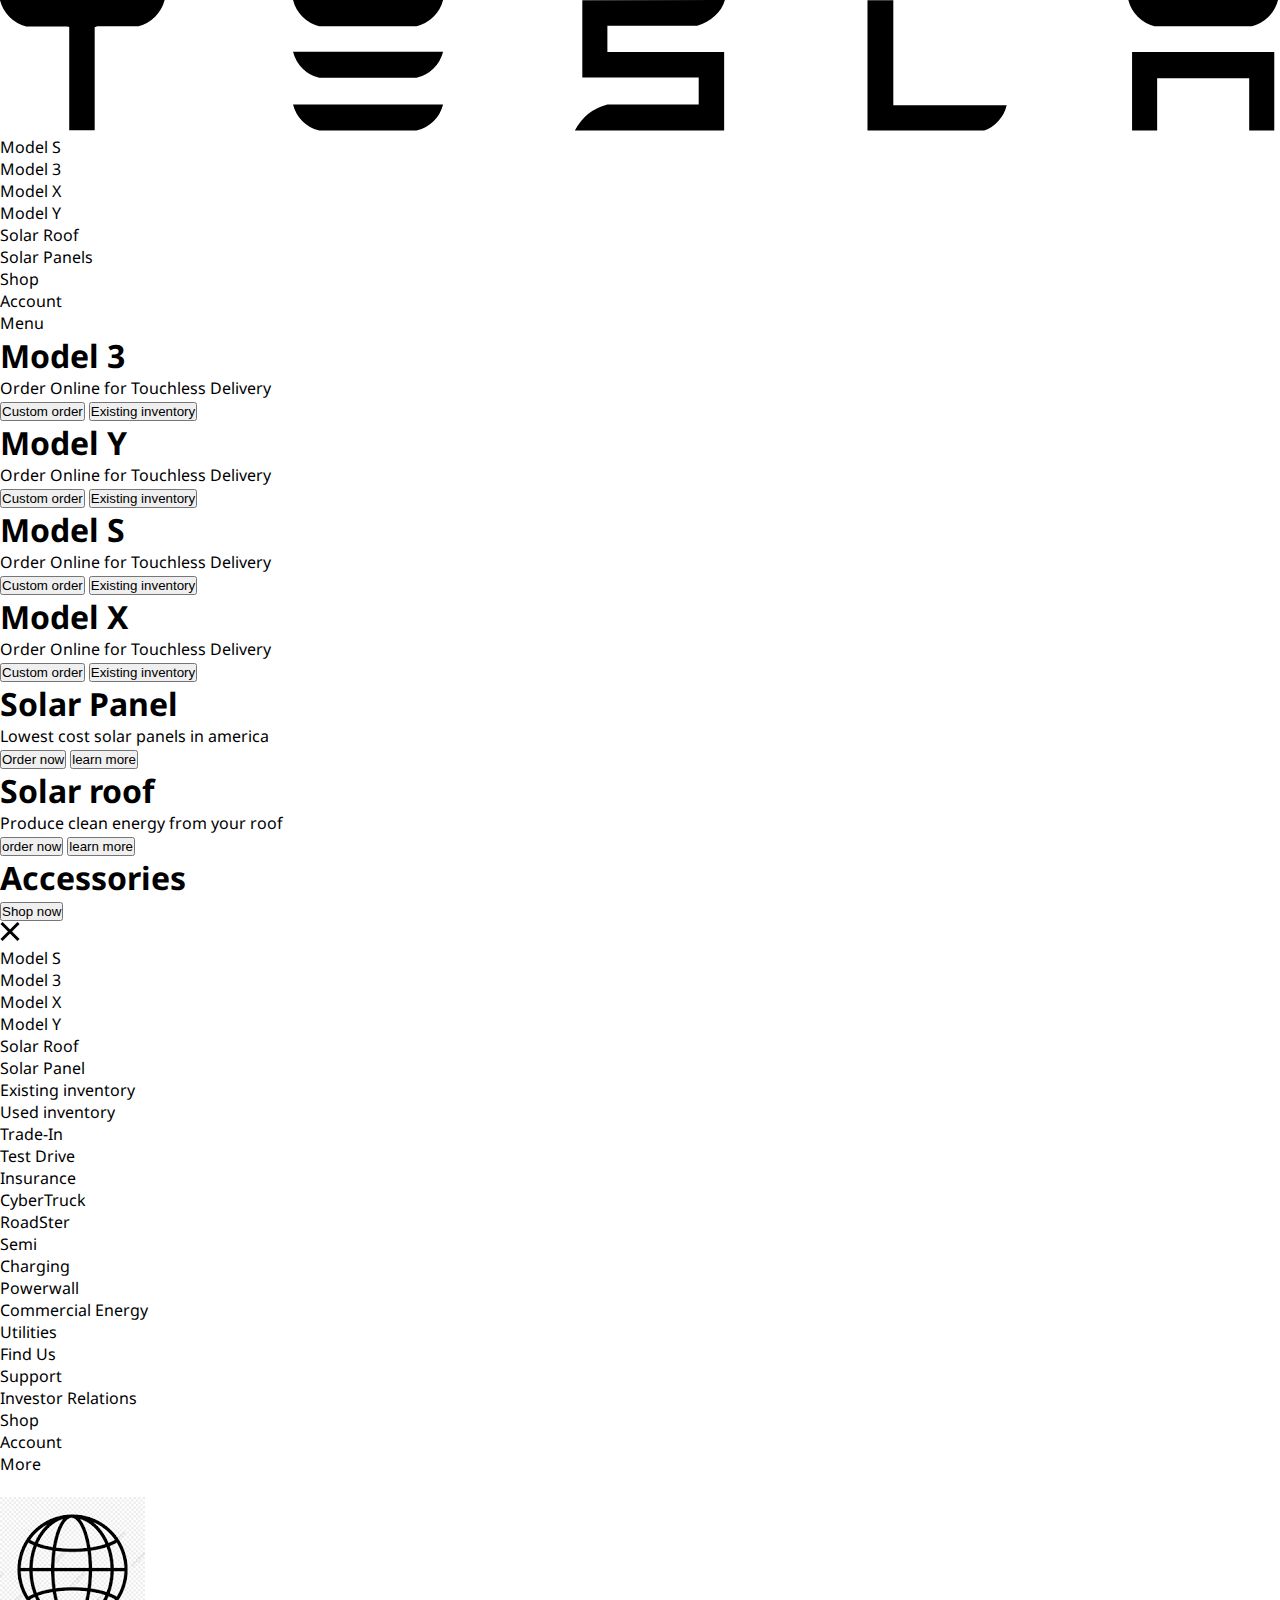
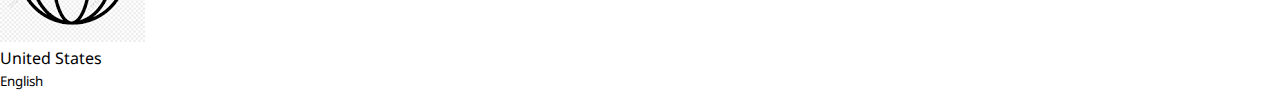
==== commit b1e60a27: "new" ====
--- a/index.html
+++ b/index.html
@@ -1,5 +1,3 @@
-<<<<<<< HEAD
-<<<<<<< HEAD
 <!DOCTYPE html>
 <html lang="en">
 <head>
@@ -130,268 +128,4 @@
     </article>
     <script src="script.js"></script>
 </body>
-=======
-<!DOCTYPE html>
-<html lang="en">
-<head>
-    <meta charset="UTF-8">
-    <meta http-equiv="X-UA-Compatible" content="IE=edge">
-    <meta name="viewport" content="width=device-width, initial-scale=1.0">
-    <link rel="icon" type="image/jpeg" sizes="32x32" href="./images/download.jpeg">
-    <link rel="stylesheet" href="style.css">
-    <title>Telsa Clone</title>
-</head>
-<body>
-    <article class="container">
-        <header class="navContainer">
-            <svg viewBox="0 0 342 35" xmlns="http://www.w3.org/2000/svg"><path d="M0 .1a9.7 9.7 0 007 7h11l.5.1v27.6h6.8V7.3L26 7h11a9.8 9.8 0 007-7H0zm238.6 0h-6.8v34.8H263a9.7 9.7 0 006-6.8h-30.3V0zm-52.3 6.8c3.6-1 6.6-3.8 7.4-6.9l-38.1.1v20.6h31.1v7.2h-24.4a13.6 13.6 0 00-8.7 7h39.9v-21h-31.2v-7h24zm116.2 28h6.7v-14h24.6v14h6.7v-21h-38zM85.3 7h26a9.6 9.6 0 007.1-7H78.3a9.6 9.6 0 007 7zm0 13.8h26a9.6 9.6 0 007.1-7H78.3a9.6 9.6 0 007 7zm0 14.1h26a9.6 9.6 0 007.1-7H78.3a9.6 9.6 0 007 7zM308.5 7h26a9.6 9.6 0 007-7h-40a9.6 9.6 0 007 7z" fill="currentColor"></path></svg>
-            <ul class="centerNav">
-                <li class="forDesktop"><a href="indexModels.html">Model S</a></li>
-                <li class="forDesktop"><a href="">Model 3</a></li>
-                <li class="forDesktop"><a href="">Model X</a></li>
-                <li class="forDesktop"><a href="">Model Y</a></li>
-                <li class="forDesktop"><a href="">Solar Roof</a></li>
-                <li class="forDesktop"><a href="">Solar Panels</a></li>
-            </ul>
-            <ul class="lastNav">
-                <li class="forDesktop"><a href="">Shop</a></li>
-                <li class="forDesktop"><a href="">Account</a></li>
-                <li class="navLast">Menu</li>
-            </ul>
-        </header>
-        <main class="sectionContainer">
-            <section class="bg bg-model-3">
-                <h1>Model 3</h1>
-                <p>Order Online for <a href="delivery">Touchless Delivery</a></p>
-                <dvi class="buttonSection">
-                    <a href="order"><button class="firstBtn">Custom order</button></a>
-                    <a href="inventory"><button>Existing inventory</button></a>
-                </dvi>
-            </section>
-            <section class="bg bg-model-y">
-                <h1>Model Y</h1>
-                <p>Order Online for <a href="delivery">Touchless Delivery</a></p>
-                <dvi class="buttonSection">
-                    <a href="order"><button class="firstBtn">Custom order</button></a>
-                    <a href="inventory"><button>Existing inventory</button></a>
-                </dvi>
-            </section>
-            <section class="bg bg-model-s">
-                <h1>Model S</h1>
-                <p>Order Online for <a href="delivery">Touchless Delivery</a></p>
-                <dvi class="buttonSection">
-                    <a href="order"><button class="firstBtn">Custom order</button></a>
-                    <a href="inventory"><button>Existing inventory</button></a>
-                </dvi>
-            </section>
-            <section class="bg bg-model-x">
-                <h1>Model X</h1>
-                <p>Order Online for <a href="delivery">Touchless Delivery</a></p>
-                <dvi class="buttonSection">
-                    <a href="order"><button class="firstBtn">Custom order</button></a>
-                    <a href="inventory"><button>Existing inventory</button></a>
-                </dvi>
-            </section>
-            <section class="bg bg-4">
-                <h1>Solar Panel</h1>
-                <p>Lowest cost solar panels in america</p>
-                <dvi class="buttonSection">
-                    <a href="order"><button class="firstBtn">Order now</button></a>
-                    <a href="inventory"><button>learn more</button></a>
-                </dvi>
-            </section>
-            <section class="bg bg-5">
-                <h1>Solar roof </h1>
-                <p>Produce clean energy from your roof</p>
-                <dvi class="buttonSection">
-                    <a href="order"><button class="firstBtn">order now</button></a>
-                    <a href="inventory"><button>learn more</button></a>
-                </dvi>
-            </section>
-            <section class="bg bg-6">
-                <h1>Accessories</h1>
-                <dvi class="buttonSection">
-                    <a href="inventory"><button>Shop now</button></a>
-                </dvi>
-            </section>
-        </main>
-        <div class="modal">
-            <main>
-                <div class="svgContainer">
-                    <svg class="close" xmlns="http://www.w3.org/2000/svg" width="20" height="21"><g fill="black" fill-rule="evenodd"><path d="M2.575.954l16.97 16.97-2.12 2.122L.455 3.076z"/><path d="M.454 17.925L17.424.955l2.122 2.12-16.97 16.97z"/></g></svg>
-                </div>
-                
-                <ul>
-                    <li class="forMobile"><a href="indexModels.html">Model S</a></li>
-                    <li class="forMobile"><a href="">Model 3</a></li>
-                    <li class="forMobile"><a href="">Model X</a></li>
-                    <li class="forMobile"><a href="">Model Y</a></li>
-                    <li class="forMobile"><a href="">Solar Roof</a></li>
-                    <li class="forMobile"><a href="">Solar Panel</a></li>
-                    <li><a href="">Existing inventory</a></li>
-                    <li><a href="">Used inventory</a></li>
-                    <li><a href="">Trade-In</a></li>
-                    <li><a href="">Test Drive</a></li>
-                    <li><a href="">Insurance</a></li>
-                    <li><a href="">CyberTruck</a></li>
-                    <li><a href="">RoadSter</a></li>
-                    <li><a href="">Semi</a></li>
-                    <li><a href="">Charging</a></li>
-                    <li><a href="">Powerwall</a></li>
-                    <li><a href="">Commercial Energy</a></li>
-                    <li><a href="">Utilities</a></li>
-                    <li><a href="">Find Us</a></li>
-                    <li><a href="">Support</a></li>
-                    <li><a href="">Investor Relations</a></li>
-                    <li class="forMobile"><a href="">Shop</a></li>
-                    <li class="forMobile"><a href="">Account</a></li>
-                    <li class="forMobile"><p>More</p><img src="" alt=""></li>
-                    <li>
-                        <a href="">
-                            <img src="images/download (1).png" alt="globe">
-                        </a>
-                        <div>
-                            <p>United States</p>
-                            <small>English</small>
-                        </div>
-                    </li>
-                </ul>
-            </main>
-        </div>
-    </article>
-    <script src="script.js"></script>
-</body>
->>>>>>> c3a155ef472fa93a92ff5aa36969636b7ab30023
-=======
-<!DOCTYPE html>
-<html lang="en">
-<head>
-    <meta charset="UTF-8">
-    <meta http-equiv="X-UA-Compatible" content="IE=edge">
-    <meta name="viewport" content="width=device-width, initial-scale=1.0">
-    <link rel="icon" type="image/jpeg" sizes="32x32" href="./images/download.jpeg">
-    <link rel="stylesheet" href="style.css">
-    <title>Telsa Clone</title>
-</head>
-<body>
-    <article class="container">
-        <header class="navContainer">
-            <svg viewBox="0 0 342 35" xmlns="http://www.w3.org/2000/svg"><path d="M0 .1a9.7 9.7 0 007 7h11l.5.1v27.6h6.8V7.3L26 7h11a9.8 9.8 0 007-7H0zm238.6 0h-6.8v34.8H263a9.7 9.7 0 006-6.8h-30.3V0zm-52.3 6.8c3.6-1 6.6-3.8 7.4-6.9l-38.1.1v20.6h31.1v7.2h-24.4a13.6 13.6 0 00-8.7 7h39.9v-21h-31.2v-7h24zm116.2 28h6.7v-14h24.6v14h6.7v-21h-38zM85.3 7h26a9.6 9.6 0 007.1-7H78.3a9.6 9.6 0 007 7zm0 13.8h26a9.6 9.6 0 007.1-7H78.3a9.6 9.6 0 007 7zm0 14.1h26a9.6 9.6 0 007.1-7H78.3a9.6 9.6 0 007 7zM308.5 7h26a9.6 9.6 0 007-7h-40a9.6 9.6 0 007 7z" fill="currentColor"></path></svg>
-            <ul class="centerNav">
-                <li class="forDesktop"><a href="indexModels.html">Model S</a></li>
-                <li class="forDesktop"><a href="">Model 3</a></li>
-                <li class="forDesktop"><a href="">Model X</a></li>
-                <li class="forDesktop"><a href="">Model Y</a></li>
-                <li class="forDesktop"><a href="">Solar Roof</a></li>
-                <li class="forDesktop"><a href="">Solar Panels</a></li>
-            </ul>
-            <ul class="lastNav">
-                <li class="forDesktop"><a href="">Shop</a></li>
-                <li class="forDesktop"><a href="">Account</a></li>
-                <li class="navLast">Menu</li>
-            </ul>
-        </header>
-        <main class="sectionContainer">
-            <section class="bg bg-model-3">
-                <h1>Model 3</h1>
-                <p>Order Online for <a href="delivery">Touchless Delivery</a></p>
-                <dvi class="buttonSection">
-                    <a href="order"><button class="firstBtn">Custom order</button></a>
-                    <a href="inventory"><button>Existing inventory</button></a>
-                </dvi>
-            </section>
-            <section class="bg bg-model-y">
-                <h1>Model Y</h1>
-                <p>Order Online for <a href="delivery">Touchless Delivery</a></p>
-                <dvi class="buttonSection">
-                    <a href="order"><button class="firstBtn">Custom order</button></a>
-                    <a href="inventory"><button>Existing inventory</button></a>
-                </dvi>
-            </section>
-            <section class="bg bg-model-s">
-                <h1>Model S</h1>
-                <p>Order Online for <a href="delivery">Touchless Delivery</a></p>
-                <dvi class="buttonSection">
-                    <a href="order"><button class="firstBtn">Custom order</button></a>
-                    <a href="inventory"><button>Existing inventory</button></a>
-                </dvi>
-            </section>
-            <section class="bg bg-model-x">
-                <h1>Model X</h1>
-                <p>Order Online for <a href="delivery">Touchless Delivery</a></p>
-                <dvi class="buttonSection">
-                    <a href="order"><button class="firstBtn">Custom order</button></a>
-                    <a href="inventory"><button>Existing inventory</button></a>
-                </dvi>
-            </section>
-            <section class="bg bg-4">
-                <h1>Solar Panel</h1>
-                <p>Lowest cost solar panels in america</p>
-                <dvi class="buttonSection">
-                    <a href="order"><button class="firstBtn">Order now</button></a>
-                    <a href="inventory"><button>learn more</button></a>
-                </dvi>
-            </section>
-            <section class="bg bg-5">
-                <h1>Solar roof </h1>
-                <p>Produce clean energy from your roof</p>
-                <dvi class="buttonSection">
-                    <a href="order"><button class="firstBtn">order now</button></a>
-                    <a href="inventory"><button>learn more</button></a>
-                </dvi>
-            </section>
-            <section class="bg bg-6">
-                <h1>Accessories</h1>
-                <dvi class="buttonSection">
-                    <a href="inventory"><button>Shop now</button></a>
-                </dvi>
-            </section>
-        </main>
-        <div class="modal">
-            <main>
-                <div class="svgContainer">
-                    <svg class="close" xmlns="http://www.w3.org/2000/svg" width="20" height="21"><g fill="black" fill-rule="evenodd"><path d="M2.575.954l16.97 16.97-2.12 2.122L.455 3.076z"/><path d="M.454 17.925L17.424.955l2.122 2.12-16.97 16.97z"/></g></svg>
-                </div>
-                
-                <ul>
-                    <li class="forMobile"><a href="indexModels.html">Model S</a></li>
-                    <li class="forMobile"><a href="">Model 3</a></li>
-                    <li class="forMobile"><a href="">Model X</a></li>
-                    <li class="forMobile"><a href="">Model Y</a></li>
-                    <li class="forMobile"><a href="">Solar Roof</a></li>
-                    <li class="forMobile"><a href="">Solar Panel</a></li>
-                    <li><a href="">Existing inventory</a></li>
-                    <li><a href="">Used inventory</a></li>
-                    <li><a href="">Trade-In</a></li>
-                    <li><a href="">Test Drive</a></li>
-                    <li><a href="">Insurance</a></li>
-                    <li><a href="">CyberTruck</a></li>
-                    <li><a href="">RoadSter</a></li>
-                    <li><a href="">Semi</a></li>
-                    <li><a href="">Charging</a></li>
-                    <li><a href="">Powerwall</a></li>
-                    <li><a href="">Commercial Energy</a></li>
-                    <li><a href="">Utilities</a></li>
-                    <li><a href="">Find Us</a></li>
-                    <li><a href="">Support</a></li>
-                    <li><a href="">Investor Relations</a></li>
-                    <li class="forMobile"><a href="">Shop</a></li>
-                    <li class="forMobile"><a href="">Account</a></li>
-                    <li class="forMobile"><p>More</p><img src="" alt=""></li>
-                    <li>
-                        <a href="">
-                            <img src="images/download (1).png" alt="globe">
-                        </a>
-                        <div>
-                            <p>United States</p>
-                            <small>English</small>
-                        </div>
-                    </li>
-                </ul>
-            </main>
-        </div>
-    </article>
-    <script src="script.js"></script>
-</body>
->>>>>>> c3a155ef472fa93a92ff5aa36969636b7ab30023
 </html>--- a/style.css
+++ b/style.css
@@ -1,5 +1,3 @@
-<<<<<<< HEAD
-<<<<<<< HEAD
 @import url('https://fonts.googleapis.com/css2?family=Alata&family=Amatic+SC:wght@400;700&family=Bai+Jamjuree:wght@400;600&family=Barlow+Semi+Condensed:wght@600;700&family=Barlow:wght@400;600&family=Be+Vietnam+Pro:wght@400;500;700&family=Big+Shoulders+Display:wght@700&family=Commissioner:wght@400;500;700&family=Fraunces:opsz,wght@9..144,700;9..144,900&family=Inter:wght@300;400;500;700&family=Josefin+Sans:wght@300;400;700&family=Karla:wght@400;700&family=Kumbh+Sans:wght@400;700&family=League+Spartan:wght@500;600;700&family=Lexend+Deca&family=Manrope:wght@500;600;700;800&family=Noto+Sans:wght@400;500;600;700&family=Open+Sans:wght@400;700&family=Outfit:wght@400;700;800&family=Overpass:wght@300;600&family=Poppins:wght@500;700&family=Public+Sans:wght@300;400;700&family=Raleway:wght@400;700&family=Red+Hat+Display:wght@500;700;900&family=Rubik:ital,wght@0,300;0,400;0,500;0,700;1,400&family=Space+Mono:wght@700&family=Ubuntu:wght@400;500;700&display=swap');
 :root{
     --primary:rgb(36, 36, 36);
@@ -425,858 +423,4 @@
     filter:blur(2px)
 }
 
-=======
-@import url('https://fonts.googleapis.com/css2?family=Alata&family=Amatic+SC:wght@400;700&family=Bai+Jamjuree:wght@400;600&family=Barlow+Semi+Condensed:wght@600;700&family=Barlow:wght@400;600&family=Be+Vietnam+Pro:wght@400;500;700&family=Big+Shoulders+Display:wght@700&family=Commissioner:wght@400;500;700&family=Fraunces:opsz,wght@9..144,700;9..144,900&family=Inter:wght@300;400;500;700&family=Josefin+Sans:wght@300;400;700&family=Karla:wght@400;700&family=Kumbh+Sans:wght@400;700&family=League+Spartan:wght@500;600;700&family=Lexend+Deca&family=Manrope:wght@500;600;700;800&family=Noto+Sans:wght@400;500;600;700&family=Open+Sans:wght@400;700&family=Outfit:wght@400;700;800&family=Overpass:wght@300;600&family=Poppins:wght@500;700&family=Public+Sans:wght@300;400;700&family=Raleway:wght@400;700&family=Red+Hat+Display:wght@500;700;900&family=Rubik:ital,wght@0,300;0,400;0,500;0,700;1,400&family=Space+Mono:wght@700&family=Ubuntu:wght@400;500;700&display=swap');
-:root{
-    --primary:rgb(36, 36, 36);
-    --secondary:white;
-    --tertiary:black;
-    --bg:rgba(211, 211, 211, 0.72);
-}
-*{
-    margin:0;
-    padding: 0;
-    box-sizing: border-box;
-    /* overflow-y: hidden; */
-}
-a{
-    text-decoration: none;
-    color:var(--tertiary);
-}
-.container{
-    margin: 0% auto;
-    position: relative;
-    font-family: 'Noto Sans', sans-serif;
-    /* font-family: Gotham; */
-}
-li{
-    list-style-type: none;
-}
-@media screen and (min-width:300px) and (max-width:1100px){
-    .navContainer{
-        display:flex;
-        position: fixed;
-        z-index: 3;
-        width:100%;
-        justify-content: space-between;
-        align-items: center;
-        flex-wrap: wrap;
-        padding:20px;
-    }
-    .forDesktop{
-        display: none;
-    }
-    .navContainer svg{
-        width:120px;
-    }
-    ul li{
-        font-weight: 600;
-        padding:5px 10px;
-        border-radius: 15px;
-        margin:0 10px 0 0;
-    }
-    ul li:hover{
-        background-color: var(--bg);
-    }
-    section{
-        text-align: center;
-        height: 100vh;
-        padding:70px 0 0;
-        position: relative;
-        background-position: center;
-        background-size: cover;
-    }
-    section h1{
-        font-size: 40px;
-        margin:10px;
-    }
-    section p{
-        font-size: 19px;
-    }
-    section p a{
-        border-bottom: 1px solid black;
-    }
-    .buttonSection{
-        position: absolute;
-        left:5%;
-        width:90%;
-        bottom: 70px;
-        /* border:2px solid black; */
-    }
-    .bg-6 .buttonSection:last-child{
-        width:60%;
-    }
-    .buttonSection button{
-        font-size: 13px;
-        font-weight: 700;
-        text-transform: uppercase;
-        padding: 15px;
-        width:100%;
-        margin:10px 0;
-        border-radius: 50px;
-        border:none;
-        outline: none;
-        color:var(--primary);
-    }
-    .buttonSection .firstBtn{
-        background-color:var(--primary);
-        color:white;
-        animation: slideFromCenterLeft  linear 3s alternate;
-    }
-    .bg-model-3{
-        background-image: url(images/M3-Homepage-Mobile-LHD.jpeg);
-    }
-    .bg-model-y{
-        background-image: url(images/mobile2.jpeg);
-    }
-    .bg-model-s{
-        background-image: url(images/Homepage-Model-S-Mobile-LHD.jpeg);
-    }
-    .bg-model-x{
-        background-image: url(images/Homepage-Model-X-Mobile-LHD.jpeg);
-    }
-    .bg-4{
-        background-image: url(images/_25-HP-SolarPanels-M.jpeg);
-    }
-    .bg-5{
-        background-image: url(images/Homepage-SolarRoof-Mobile-Global.webp);
-    }
-    .bg-6{
-        background-image: url(images/chargerm.jpeg);
-        padding:70px 0 0;
-    }
-    .bg-6 .buttonSection{
-        /* border:2px solid black; */
-        left:25%;
-        width:100%;
-    }
-    .modal{
-        display: none;
-        position: fixed;
-        top:0;
-        height: 100vh;
-        width:100%;
-        background-color: var(--primary);
-        border:2px solid green;
-        z-index:4;
-    }
-    .modal main{
-        position: fixed;
-        top:-20px;
-        right:0px;
-        scroll-behavior: smooth;
-        overflow-y:scroll;
-        height: 105vh;
-        /* border:2px solid var(--tertiary); */
-        background-color: var(--secondary);
-        width:300px;
-        padding:120px 15px 30px 30px;
-    }
-    .modal main .svgContainer{
-        position: fixed;
-        top:0;
-        width:260px;
-        height:100px;
-        /* padding:0 0 0 20px; */
-        /* border:2px solid black; */
-        background-color: var(--secondary);
-    }
-    .modal main svg{
-        position: absolute;
-        right:10px;
-        bottom: 45px;
-        padding:0;
-        /* border:2px solid black; */
-        width:auto;
-    }
-    .modal .tds-icon{
-        width:100px;
-    }
-    .modal li{
-        margin:10px 0px;
-        list-style: none;
-    }
-    .modal li:last-child{
-        display: flex;
-        justify-content:left;
-        align-items: flex-start;
-    }
-    .modal li img{
-        width:30px;
-        margin: 0 10px 0 0;
-    }
-}
-/* @media screen and (min-width:400px) {
-    .modal main .svgContainer{
-        width:60%;
-    }
-} */
-/* @media screen and (min-width:500px) {
-    .modal main .svgContainer{
-        width:37%;
-    }
-}
-@media screen and (min-width:700px) {
-    .modal main .svgContainer{
-        width:250px;
-        border:2px solid black;
-    }
-} */
-@media screen and (min-width:1300px) {
-.navContainer{
-    display: flex;
-    justify-content: space-between;
-    align-items: center;
-    padding:20px 50px;
-    position: fixed;
-    width:100%;
-    z-index: 3;
-}
-svg{
-    width:10%;
-}
-ul li{
-    list-style: none;
-    border-radius: 15px;
-    transition: background-color .2s ease-in;
-    padding:7px 10px;
-    font-weight: 600;
-    cursor: pointer;
-}
-ul li a{
-    margin:0 5px;
-}
-ul li:hover{
-    background-color: var(--bg);
-}
-.centerNav{
-    display: flex;
-    justify-content: space-between;
-    align-items: center;
-}
-.lastNav{
-    display: flex;
-    position: relative;
-}
-.lastNav li{
-    margin:0 10px;
-}
-
-
-/* SECTIONS */
-section{
-    height:100vh;
-    position: relative;
-    top:0px;
-    text-align: center;
-    background-size: cover;
-    background-repeat: no-repeat;
-    width:100%;
-    padding:50px 0 0;
-    background-position: center;
-}
-.forMobile{
-    display: none;
-}
-
-.bg-model-3{
-    background-image: url(images/M3-Homepage-Desktop-LHD.jpeg);
-}
-.bg-model-y{
-    background-image: url(images/Desktop-ModelY.jpeg);
-}
-.bg-model-s{
-    background-image: url(images/Homepage-Model-S-Desktop-LHD.jpeg.crdownload);
-}
-.bg-model-x{
-    background-image: url(images/Homepage-Model-X-Desktop-LHD.jpeg);
-}
-.bg-4{
-    background-image: url(images/_25-HP-SolarPanels-D.jpeg);
-}
-.bg-5{
-    background-image: url(images/Homepage-SolarRoof-Desktop-Global);
-}
-.bg-6{
-    background-image: url(images/chargert.jpeg);
-    padding:70px 0 0;
-}
-section h1{
-    font-size: 40px;
-    margin:10px 0 15px;
-    animation: slideFromCenter linear 2s alternate;
-}
-section p{
-    font-size: 20px;
-    margin:0 0 10px;
-    animation: slideFromCenter  linear 2.5s alternate;
-}
-section p a{
-    text-decoration: none;
-    border-bottom: 1px solid var(--tertiary);
-    color:var(--tertiary);
-}
-section .buttonSection{
-    position: absolute;
-    bottom: 15%;
-    left:30%;
-    display: flex;
-    justify-content: center;
-    align-items: center;
-}
-section .buttonSection button{
-    padding:15px  50px;
-    /* width:100%; */
-    font-size: 14px;
-    text-transform: uppercase;
-    border-radius: 50px;
-    border:none;
-    outline: none;
-    color:var(--primary);
-    font-weight: 700;
-    letter-spacing: .1rem;
-    cursor: pointer;
-    animation: slideFromCenterRight  linear 3s alternate;
-}
-section .buttonSection .firstBtn{
-    padding:15px 80px;
-    margin:0 20px 0 0;
-    background-color:var(--primary);
-    color:white;
-    animation: slideFromCenterLeft  linear 3s alternate;
-}
-.bg-6 .buttonSection{
-    left:40%;
-    bottom: 22%;
-    /* border:2px solid black; */
-}
-.bg-6 .buttonSection button{
-    background-color: var(--tertiary);
-    color: var(--secondary);
-    width:150%;
-}
-/* MODAL  */
-.modal{
-    display: none;
-    position: fixed;
-    top:0;
-    right:0;
-    background-color: rgba(0, 0, 0, 0.679);
-    width:100%;
-    height: 100vh;
-    z-index: 4;
-}
-.modal main{
-    position: fixed;
-    top:-20px;
-    right:0px;
-    scroll-behavior: smooth;
-    overflow-y:scroll;
-    height: 110vh;
-    /* border:2px solid var(--tertiary); */
-    background-color: var(--secondary);
-    width:300px;
-    padding:120px 10px 30px;
-}
-.modal main .svgContainer{
-    position: fixed;
-    top:0;
-    width:20%;
-    height:100px;
-    /* border:2px solid black; */
-    background-color: var(--secondary);
-}
-.modal main svg{
-    position: absolute;
-    right:10px;
-    bottom: 45px;
-    padding:0;
-    /* border:2px solid black; */
-    width:auto;
-}
-.modal .tds-icon{
-    width:100px;
-}
-.modal li{
-    margin:10px 0px;
-}
-.modal li:last-child{
-    display: flex;
-    justify-content:left;
-    align-items: flex-start;
-}
-.modal li img{
-    width:30px;
-    margin: 0 10px 0 0;
-}
-
-    /* ANIMATION */
-@keyframes slideFromCenter{
-    0%{
-        position: relative;
-        top:200px;
-    }
-    100%{
-        position: relative;
-        top:0px;
-    }
-}
-
-
-@keyframes slideFromCenterLeft {
-    0%{
-        position: relative;
-        left:-100px;
-    }
-    100%{
-        position: relative;
-        left:0;
-    }
-}
-
-@keyframes slideFromCenterRight {
-    0%{
-        position: relative;
-        left:100px;
-    }
-    100%{
-        position: relative;
-        left:0;
-    }
-}
-
-/* CLASSLIST    */
-
-.blurOnMenu{
-    filter:blur(2px)
-}
-
->>>>>>> c3a155ef472fa93a92ff5aa36969636b7ab30023
-=======
-@import url('https://fonts.googleapis.com/css2?family=Alata&family=Amatic+SC:wght@400;700&family=Bai+Jamjuree:wght@400;600&family=Barlow+Semi+Condensed:wght@600;700&family=Barlow:wght@400;600&family=Be+Vietnam+Pro:wght@400;500;700&family=Big+Shoulders+Display:wght@700&family=Commissioner:wght@400;500;700&family=Fraunces:opsz,wght@9..144,700;9..144,900&family=Inter:wght@300;400;500;700&family=Josefin+Sans:wght@300;400;700&family=Karla:wght@400;700&family=Kumbh+Sans:wght@400;700&family=League+Spartan:wght@500;600;700&family=Lexend+Deca&family=Manrope:wght@500;600;700;800&family=Noto+Sans:wght@400;500;600;700&family=Open+Sans:wght@400;700&family=Outfit:wght@400;700;800&family=Overpass:wght@300;600&family=Poppins:wght@500;700&family=Public+Sans:wght@300;400;700&family=Raleway:wght@400;700&family=Red+Hat+Display:wght@500;700;900&family=Rubik:ital,wght@0,300;0,400;0,500;0,700;1,400&family=Space+Mono:wght@700&family=Ubuntu:wght@400;500;700&display=swap');
-:root{
-    --primary:rgb(36, 36, 36);
-    --secondary:white;
-    --tertiary:black;
-    --bg:rgba(211, 211, 211, 0.72);
-}
-*{
-    margin:0;
-    padding: 0;
-    box-sizing: border-box;
-    /* overflow-y: hidden; */
-}
-a{
-    text-decoration: none;
-    color:var(--tertiary);
-}
-.container{
-    margin: 0% auto;
-    position: relative;
-    font-family: 'Noto Sans', sans-serif;
-    /* font-family: Gotham; */
-}
-li{
-    list-style-type: none;
-}
-@media screen and (min-width:300px) and (max-width:1100px){
-    .navContainer{
-        display:flex;
-        position: fixed;
-        z-index: 3;
-        width:100%;
-        justify-content: space-between;
-        align-items: center;
-        flex-wrap: wrap;
-        padding:20px;
-    }
-    .forDesktop{
-        display: none;
-    }
-    .navContainer svg{
-        width:120px;
-    }
-    ul li{
-        font-weight: 600;
-        padding:5px 10px;
-        border-radius: 15px;
-        margin:0 10px 0 0;
-    }
-    ul li:hover{
-        background-color: var(--bg);
-    }
-    section{
-        text-align: center;
-        height: 100vh;
-        padding:70px 0 0;
-        position: relative;
-        background-position: center;
-        background-size: cover;
-    }
-    section h1{
-        font-size: 40px;
-        margin:10px;
-    }
-    section p{
-        font-size: 19px;
-    }
-    section p a{
-        border-bottom: 1px solid black;
-    }
-    .buttonSection{
-        position: absolute;
-        left:5%;
-        width:90%;
-        bottom: 70px;
-        /* border:2px solid black; */
-    }
-    .bg-6 .buttonSection:last-child{
-        width:60%;
-    }
-    .buttonSection button{
-        font-size: 13px;
-        font-weight: 700;
-        text-transform: uppercase;
-        padding: 15px;
-        width:100%;
-        margin:10px 0;
-        border-radius: 50px;
-        border:none;
-        outline: none;
-        color:var(--primary);
-    }
-    .buttonSection .firstBtn{
-        background-color:var(--primary);
-        color:white;
-        animation: slideFromCenterLeft  linear 3s alternate;
-    }
-    .bg-model-3{
-        background-image: url(images/M3-Homepage-Mobile-LHD.jpeg);
-    }
-    .bg-model-y{
-        background-image: url(images/mobile2.jpeg);
-    }
-    .bg-model-s{
-        background-image: url(images/Homepage-Model-S-Mobile-LHD.jpeg);
-    }
-    .bg-model-x{
-        background-image: url(images/Homepage-Model-X-Mobile-LHD.jpeg);
-    }
-    .bg-4{
-        background-image: url(images/_25-HP-SolarPanels-M.jpeg);
-    }
-    .bg-5{
-        background-image: url(images/Homepage-SolarRoof-Mobile-Global.webp);
-    }
-    .bg-6{
-        background-image: url(images/chargerm.jpeg);
-        padding:70px 0 0;
-    }
-    .bg-6 .buttonSection{
-        /* border:2px solid black; */
-        left:25%;
-        width:100%;
-    }
-    .modal{
-        display: none;
-        position: fixed;
-        top:0;
-        height: 100vh;
-        width:100%;
-        background-color: var(--primary);
-        border:2px solid green;
-        z-index:4;
-    }
-    .modal main{
-        position: fixed;
-        top:-20px;
-        right:0px;
-        scroll-behavior: smooth;
-        overflow-y:scroll;
-        height: 105vh;
-        /* border:2px solid var(--tertiary); */
-        background-color: var(--secondary);
-        width:300px;
-        padding:120px 15px 30px 30px;
-    }
-    .modal main .svgContainer{
-        position: fixed;
-        top:0;
-        width:260px;
-        height:100px;
-        /* padding:0 0 0 20px; */
-        /* border:2px solid black; */
-        background-color: var(--secondary);
-    }
-    .modal main svg{
-        position: absolute;
-        right:10px;
-        bottom: 45px;
-        padding:0;
-        /* border:2px solid black; */
-        width:auto;
-    }
-    .modal .tds-icon{
-        width:100px;
-    }
-    .modal li{
-        margin:10px 0px;
-        list-style: none;
-    }
-    .modal li:last-child{
-        display: flex;
-        justify-content:left;
-        align-items: flex-start;
-    }
-    .modal li img{
-        width:30px;
-        margin: 0 10px 0 0;
-    }
-}
-/* @media screen and (min-width:400px) {
-    .modal main .svgContainer{
-        width:60%;
-    }
-} */
-/* @media screen and (min-width:500px) {
-    .modal main .svgContainer{
-        width:37%;
-    }
-}
-@media screen and (min-width:700px) {
-    .modal main .svgContainer{
-        width:250px;
-        border:2px solid black;
-    }
-} */
-@media screen and (min-width:1300px) {
-.navContainer{
-    display: flex;
-    justify-content: space-between;
-    align-items: center;
-    padding:20px 50px;
-    position: fixed;
-    width:100%;
-    z-index: 3;
-}
-svg{
-    width:10%;
-}
-ul li{
-    list-style: none;
-    border-radius: 15px;
-    transition: background-color .2s ease-in;
-    padding:7px 10px;
-    font-weight: 600;
-    cursor: pointer;
-}
-ul li a{
-    margin:0 5px;
-}
-ul li:hover{
-    background-color: var(--bg);
-}
-.centerNav{
-    display: flex;
-    justify-content: space-between;
-    align-items: center;
-}
-.lastNav{
-    display: flex;
-    position: relative;
-}
-.lastNav li{
-    margin:0 10px;
-}
-
-
-/* SECTIONS */
-section{
-    height:100vh;
-    position: relative;
-    top:0px;
-    text-align: center;
-    background-size: cover;
-    background-repeat: no-repeat;
-    width:100%;
-    padding:50px 0 0;
-    background-position: center;
-}
-.forMobile{
-    display: none;
-}
-
-.bg-model-3{
-    background-image: url(images/M3-Homepage-Desktop-LHD.jpeg);
-}
-.bg-model-y{
-    background-image: url(images/Desktop-ModelY.jpeg);
-}
-.bg-model-s{
-    background-image: url(images/Homepage-Model-S-Desktop-LHD.jpeg.crdownload);
-}
-.bg-model-x{
-    background-image: url(images/Homepage-Model-X-Desktop-LHD.jpeg);
-}
-.bg-4{
-    background-image: url(images/_25-HP-SolarPanels-D.jpeg);
-}
-.bg-5{
-    background-image: url(images/Homepage-SolarRoof-Desktop-Global);
-}
-.bg-6{
-    background-image: url(images/chargert.jpeg);
-    padding:70px 0 0;
-}
-section h1{
-    font-size: 40px;
-    margin:10px 0 15px;
-    animation: slideFromCenter linear 2s alternate;
-}
-section p{
-    font-size: 20px;
-    margin:0 0 10px;
-    animation: slideFromCenter  linear 2.5s alternate;
-}
-section p a{
-    text-decoration: none;
-    border-bottom: 1px solid var(--tertiary);
-    color:var(--tertiary);
-}
-section .buttonSection{
-    position: absolute;
-    bottom: 15%;
-    left:30%;
-    display: flex;
-    justify-content: center;
-    align-items: center;
-}
-section .buttonSection button{
-    padding:15px  50px;
-    /* width:100%; */
-    font-size: 14px;
-    text-transform: uppercase;
-    border-radius: 50px;
-    border:none;
-    outline: none;
-    color:var(--primary);
-    font-weight: 700;
-    letter-spacing: .1rem;
-    cursor: pointer;
-    animation: slideFromCenterRight  linear 3s alternate;
-}
-section .buttonSection .firstBtn{
-    padding:15px 80px;
-    margin:0 20px 0 0;
-    background-color:var(--primary);
-    color:white;
-    animation: slideFromCenterLeft  linear 3s alternate;
-}
-.bg-6 .buttonSection{
-    left:40%;
-    bottom: 22%;
-    /* border:2px solid black; */
-}
-.bg-6 .buttonSection button{
-    background-color: var(--tertiary);
-    color: var(--secondary);
-    width:150%;
-}
-/* MODAL  */
-.modal{
-    display: none;
-    position: fixed;
-    top:0;
-    right:0;
-    background-color: rgba(0, 0, 0, 0.679);
-    width:100%;
-    height: 100vh;
-    z-index: 4;
-}
-.modal main{
-    position: fixed;
-    top:-20px;
-    right:0px;
-    scroll-behavior: smooth;
-    overflow-y:scroll;
-    height: 110vh;
-    /* border:2px solid var(--tertiary); */
-    background-color: var(--secondary);
-    width:300px;
-    padding:120px 10px 30px;
-}
-.modal main .svgContainer{
-    position: fixed;
-    top:0;
-    width:20%;
-    height:100px;
-    /* border:2px solid black; */
-    background-color: var(--secondary);
-}
-.modal main svg{
-    position: absolute;
-    right:10px;
-    bottom: 45px;
-    padding:0;
-    /* border:2px solid black; */
-    width:auto;
-}
-.modal .tds-icon{
-    width:100px;
-}
-.modal li{
-    margin:10px 0px;
-}
-.modal li:last-child{
-    display: flex;
-    justify-content:left;
-    align-items: flex-start;
-}
-.modal li img{
-    width:30px;
-    margin: 0 10px 0 0;
-}
-
-    /* ANIMATION */
-@keyframes slideFromCenter{
-    0%{
-        position: relative;
-        top:200px;
-    }
-    100%{
-        position: relative;
-        top:0px;
-    }
-}
-
-
-@keyframes slideFromCenterLeft {
-    0%{
-        position: relative;
-        left:-100px;
-    }
-    100%{
-        position: relative;
-        left:0;
-    }
-}
-
-@keyframes slideFromCenterRight {
-    0%{
-        position: relative;
-        left:100px;
-    }
-    100%{
-        position: relative;
-        left:0;
-    }
-}
-
-/* CLASSLIST    */
-
-.blurOnMenu{
-    filter:blur(2px)
-}
-
->>>>>>> c3a155ef472fa93a92ff5aa36969636b7ab30023
 }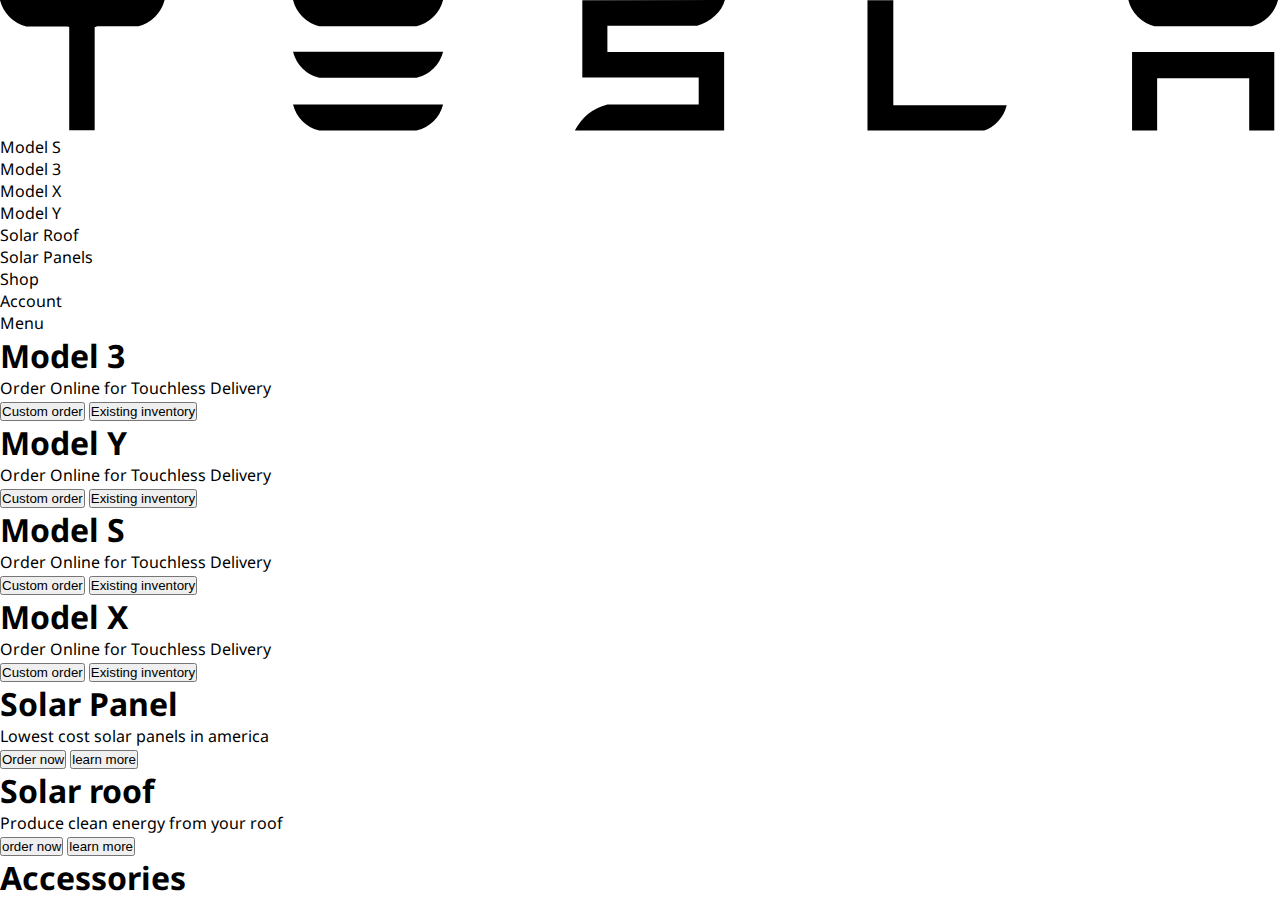
==== commit 93415fb4: "created the modal.js file and modified others to fit for purpose" ====
--- a/index.html
+++ b/index.html
@@ -126,6 +126,6 @@
             </main>
         </div>
     </article>
-    <script src="script.js"></script>
+    <script src="script.js" type="module"></script>
 </body>
 </html>--- a/style.css
+++ b/style.css
@@ -19,6 +19,9 @@
     margin: 0% auto;
     position: relative;
     font-family: 'Noto Sans', sans-serif;
+    scroll-snap-type:y mandatory;
+    overflow-y: scroll;
+    height:100vh;
     /* font-family: Gotham; */
 }
 li{
@@ -57,6 +60,7 @@
         position: relative;
         background-position: center;
         background-size: cover;
+        scroll-snap-align: start;
     }
     section h1{
         font-size: 40px;
@@ -149,8 +153,6 @@
         top:0;
         width:260px;
         height:100px;
-        /* padding:0 0 0 20px; */
-        /* border:2px solid black; */
         background-color: var(--secondary);
     }
     .modal main svg{
@@ -178,22 +180,6 @@
         margin: 0 10px 0 0;
     }
 }
-/* @media screen and (min-width:400px) {
-    .modal main .svgContainer{
-        width:60%;
-    }
-} */
-/* @media screen and (min-width:500px) {
-    .modal main .svgContainer{
-        width:37%;
-    }
-}
-@media screen and (min-width:700px) {
-    .modal main .svgContainer{
-        width:250px;
-        border:2px solid black;
-    }
-} */
 @media screen and (min-width:1300px) {
 .navContainer{
     display: flex;
